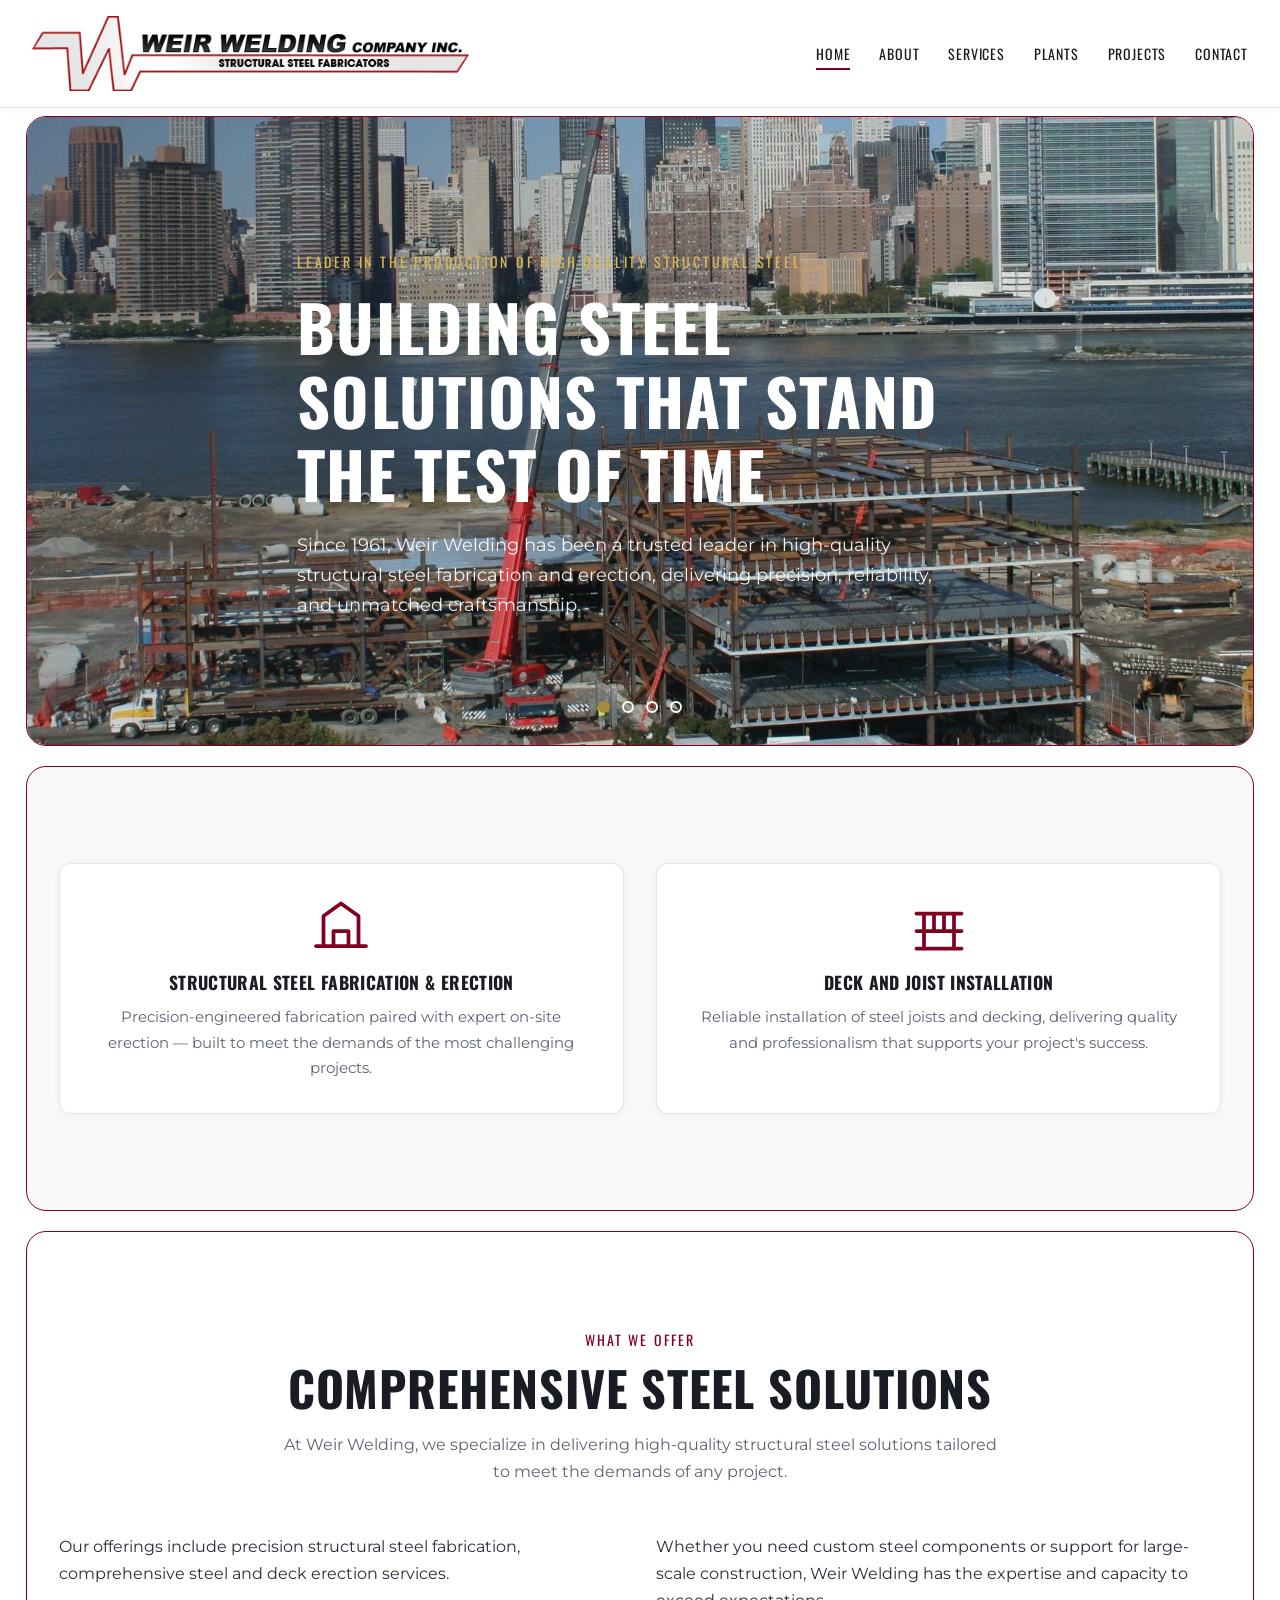
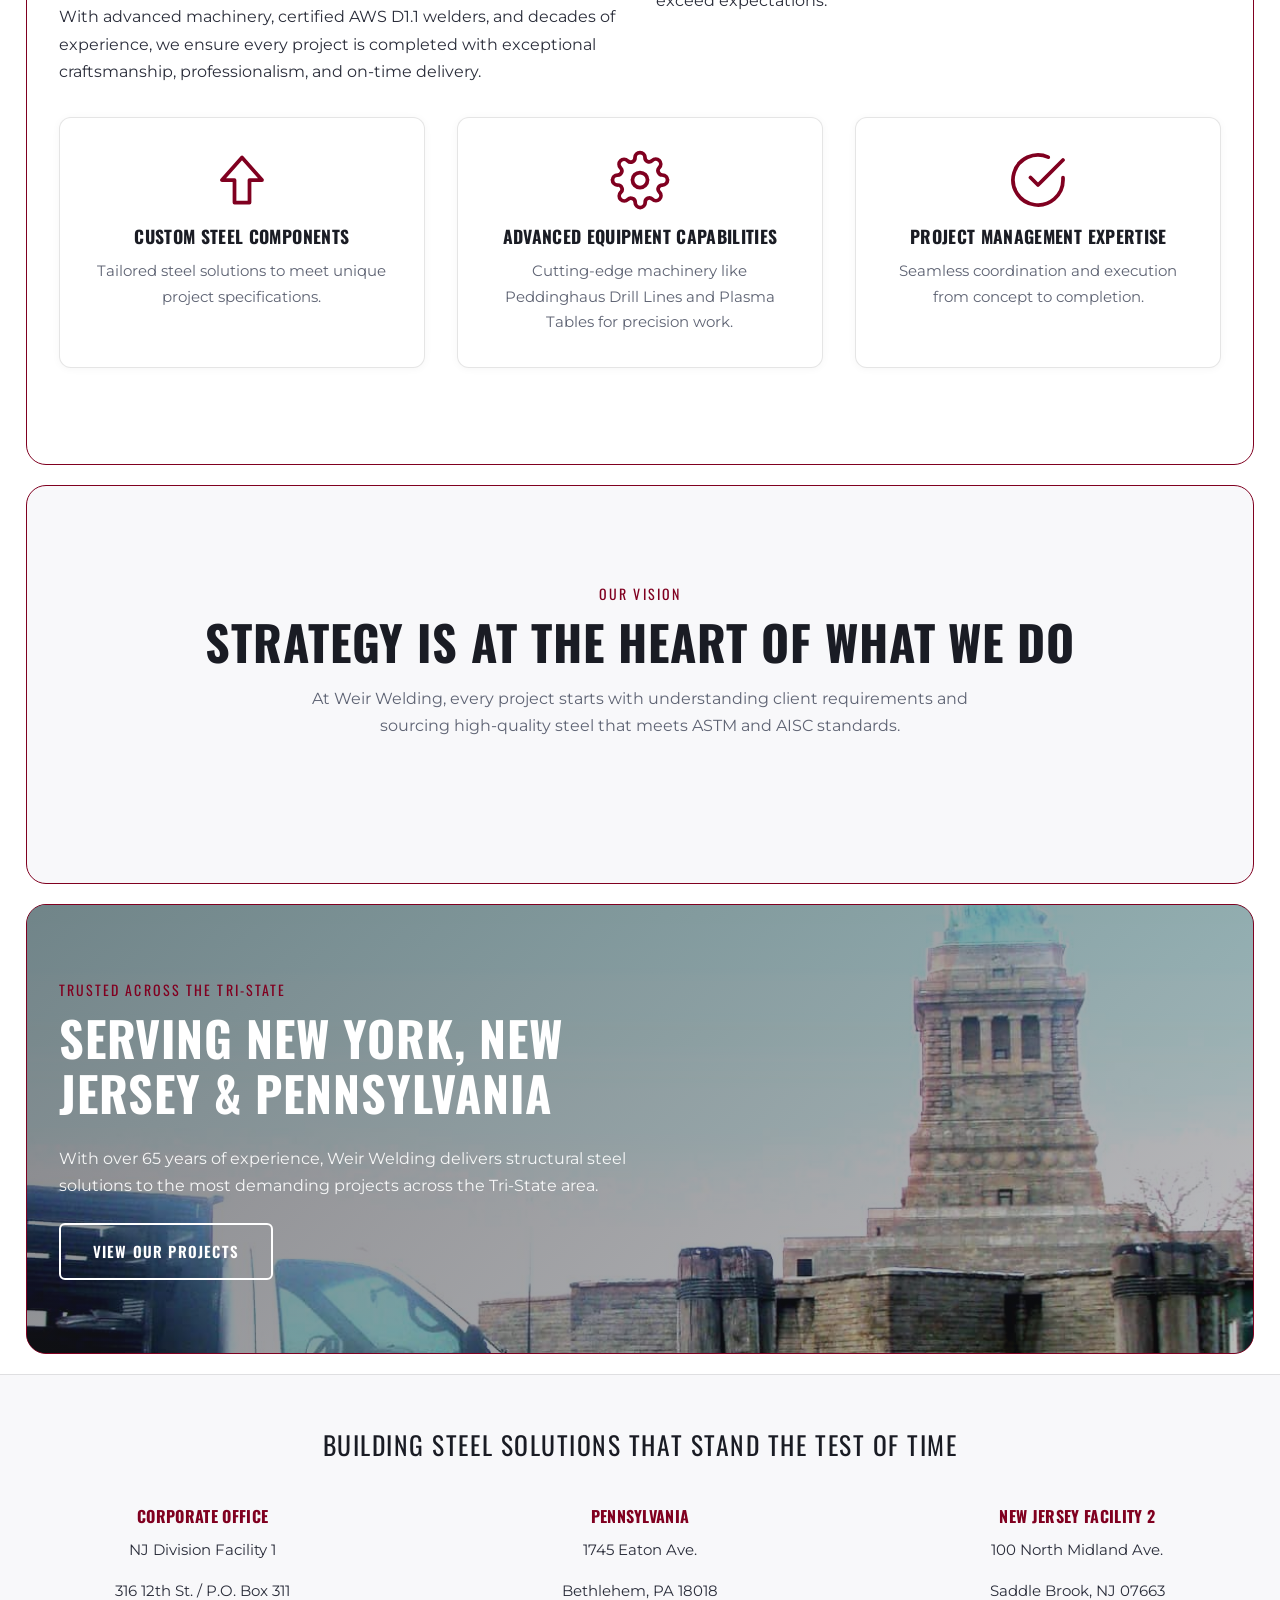
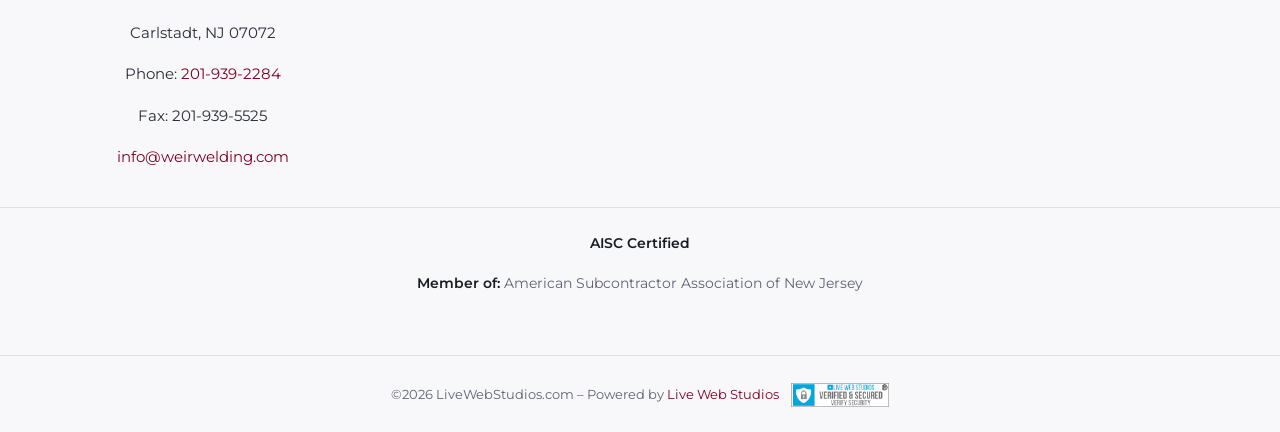
==== index.html @ 7cb1a82b "Client revisions: brighter photos, new PS 404/WW1/project images, AISC Certified, footer office reor" ====
﻿<!DOCTYPE html>
<html lang="en">
<head>
  <meta charset="UTF-8">
  <meta name="viewport" content="width=device-width, initial-scale=1.0">
  <title>Weir Welding | Structural Steel Fabrication & Erection | NJ NY PA</title>
  <meta name="description" content="Since 1961, Weir Welding delivers precision structural steel fabrication and erection. AISC certified, 160,000 sq ft facilities, AWS D1.1 welders serving NJ, NY, PA.">
  <meta property="og:title" content="Weir Welding | Structural Steel Fabrication & Erection">
  <meta property="og:description" content="Since 1961, Weir Welding delivers precision structural steel fabrication and erection across NJ, NY, PA.">
  <meta property="og:type" content="website">
  <meta property="og:image" content="assets/images/hero-curved-steel-sunset-1920w.jpg">
  <link rel="canonical" href="https://weirwelding.com/">
  <link rel="preconnect" href="https://fonts.googleapis.com">
  <link rel="preconnect" href="https://fonts.gstatic.com" crossorigin>
  <link href="https://fonts.googleapis.com/css2?family=Montserrat:wght@400;600&family=Oswald:wght@400;600;700&display=swap" rel="stylesheet">
  <link rel="preload" as="image" href="assets/images/ps404-staten-island-1920w.jpg" fetchpriority="high">
  <link rel="icon" type="image/png" href="assets/logo/logo.png">
  <link rel="stylesheet" href="assets/css/styles.css">

  <!-- JSON-LD Structured Data -->
  <script type="application/ld+json">
  {
    "@context": "https://schema.org",
    "@type": "LocalBusiness",
    "name": "Weir Welding Company Inc.",
    "description": "Leader in the production of high quality structural steel fabrication and erection since 1961.",
    "foundingDate": "1961",
    "url": "https://weirwelding.com",
    "telephone": "+1-201-939-2284",
    "email": "info@weirwelding.com",
    "address": {
      "@type": "PostalAddress",
      "streetAddress": "316 12th Street, P.O. Box 311",
      "addressLocality": "Carlstadt",
      "addressRegion": "NJ",
      "postalCode": "07072",
      "addressCountry": "US"
    },
    "areaServed": ["New Jersey", "New York", "Pennsylvania"],
    "numberOfEmployees": { "@type": "QuantitativeValue", "minValue": 80 },
    "hasCredential": [
      { "@type": "EducationalOccupationalCredential", "credentialCategory": "AISC Certification" },
      { "@type": "EducationalOccupationalCredential", "credentialCategory": "AWS D1.1 Certified Welders" }
    ],
    "memberOf": [
      { "@type": "Organization", "name": "American Subcontractor Association of New Jersey" }
    ]
  }
  </script>
</head>
<body class="theme-blocks">
  <a href="#main-content" class="skip-link">Skip to content</a>

  <!-- ==================== HEADER ==================== -->
  <header class="site-header">
    <div class="container">
      <nav class="nav">
        <a href="index.html" class="nav__logo" aria-label="Weir Welding Home">
          <img src="assets/logo/logo.png" alt="Weir Welding Company Inc. - Structural Steel Fabricators" width="583" height="100">
        </a>
        <div class="nav__links">
          <a href="index.html" class="nav__link active">Home</a>
          <a href="about.html" class="nav__link">About</a>
          <a href="services.html" class="nav__link">Services</a>
          <a href="plants.html" class="nav__link">Plants</a>
          <a href="projects.html" class="nav__link">Projects</a>
          
          <a href="contact.html" class="nav__link">Contact</a>
        </div>
        <button class="hamburger" aria-label="Open menu" aria-expanded="false">
          <span></span><span></span><span></span>
        </button>
      </nav>
    </div>
  </header>

  <!-- Mobile Nav -->
  <div class="mobile-nav" aria-hidden="true">
    <a href="index.html">Home</a>
    <a href="about.html">About</a>
    <a href="services.html">Services</a>
    <a href="plants.html">Plants</a>
    <a href="projects.html">Projects</a>
    
    <a href="contact.html">Contact</a>
    
  </div>

  <!-- ==================== HERO ==================== -->
  <section class="hero" id="main-content" aria-label="Hero banner">
    <div class="hero__slides">
      <!-- Slide 1 -->
      <div class="hero__slide is-active">
        <img src="assets/images/ps404-staten-island-1920w.jpg"
             srcset="assets/images/ps404-staten-island-800w.jpg 800w,
                     assets/images/ps404-staten-island-1200w.jpg 1200w,
                     assets/images/ps404-staten-island-1920w.jpg 1920w"
             sizes="100vw"
             alt="PS 404 Staten Island steel erection with Manhattan skyline"
             width="1920" height="960"
             fetchpriority="high">
      </div>
      <!-- Slide 2 -->
      <div class="hero__slide">
        <img src="assets/images/hero-curved-steel-sunset-1920w.jpg"
             srcset="assets/images/hero-curved-steel-sunset-800w.jpg 800w,
                     assets/images/hero-curved-steel-sunset-1200w.jpg 1200w,
                     assets/images/hero-curved-steel-sunset-1920w.jpg 1920w"
             sizes="100vw"
             alt="Curved structural steel framework at sunset"
             width="1920" height="960"
             loading="lazy">
      </div>
      <!-- Slide 3 -->
      <div class="hero__slide">
        <img src="assets/images/steel-trusses-sky-1200w.jpg"
             srcset="assets/images/steel-trusses-sky-800w.jpg 800w,
                     assets/images/steel-trusses-sky-1200w.jpg 1200w,
                     assets/images/steel-trusses-sky-1920w.jpg 1920w"
             sizes="100vw"
             alt="Steel trusses against clear blue sky"
             width="1920" height="960"
             loading="lazy">
      </div>
      <!-- Slide 4 -->
      <div class="hero__slide">
        <img src="assets/images/bridge-erection-crane-800w.jpg"
             srcset="assets/images/bridge-erection-crane-800w.jpg 800w,
                     assets/images/bridge-erection-crane-1200w.jpg 1200w,
                     assets/images/bridge-erection-crane-1920w.jpg 1920w"
             sizes="100vw"
             alt="Steel bridge being erected by crane"
             width="1920" height="960"
             loading="lazy">
      </div>
    </div>
    <div class="hero__overlay"></div>

    <div class="container hero__content">
      <span class="hero__eyebrow">Leader in the Production of High Quality Structural Steel</span>
      <h1 class="hero__title">Building Steel Solutions That Stand the Test of Time</h1>
      <p class="hero__subtitle">Since 1961, Weir Welding has been a trusted leader in high-quality structural steel fabrication and erection, delivering precision, reliability, and unmatched craftsmanship.</p>
    </div>

    <div class="hero__dots" aria-label="Hero slides">
      <button class="hero__dot is-active" aria-label="Slide 1" aria-current="true"></button>
      <button class="hero__dot" aria-label="Slide 2"></button>
      <button class="hero__dot" aria-label="Slide 3"></button>
      <button class="hero__dot" aria-label="Slide 4"></button>
    </div>
  </section>

  <!-- ==================== SERVICES OVERVIEW ==================== -->
  <section class="section section--slate">
    <div class="container">
      <div class="grid grid-2">
        <div class="service-card scroll-reveal" data-delay="1">
          <div class="service-card__icon">
            <svg viewBox="0 0 24 24"><path d="M2 20h20M5 20V8l7-5 7 5v12M9 20v-6h6v6"/></svg>
          </div>
          <h3>Structural Steel Fabrication &amp; Erection</h3>
          <p>Precision-engineered fabrication paired with expert on-site erection &mdash; built to meet the demands of the most challenging projects.</p>
        </div>
        <div class="service-card scroll-reveal" data-delay="2">
          <div class="service-card__icon">
            <svg viewBox="0 0 24 24"><path d="M3 21h18M3 7h18M3 14h18M6 7v7M10 7v7M14 7v7M18 7v7M6 14v7M18 14v7"/></svg>
          </div>
          <h3>Deck and Joist Installation</h3>
          <p>Reliable installation of steel joists and decking, delivering quality and professionalism that supports your project's success.</p>
        </div>
      </div>
    </div>
  </section>

  <!-- ==================== WHAT WE OFFER ==================== -->
  <section class="section section--dark">
    <div class="container">
      <div class="section-header scroll-reveal">
        <span class="section-header__eyebrow">What We Offer</span>
        <h2>Comprehensive Steel Solutions</h2>
<p>At Weir Welding, we specialize in delivering high-quality structural steel solutions tailored to meet the demands of any project.</p>
      </div>

      <div class="grid grid-2 scroll-reveal">
        <div>
          <p>Our offerings include precision structural steel fabrication, comprehensive steel and deck erection services.</p>
          <p>With advanced machinery, certified AWS D1.1 welders, and decades of experience, we ensure every project is completed with exceptional craftsmanship, professionalism, and on-time delivery.</p>
        </div>
        <div>
          <p>Whether you need custom steel components or support for large-scale construction, Weir Welding has the expertise and capacity to exceed expectations.</p>
        </div>
      </div>

      <div class="grid grid-3 mt-2">
        <div class="service-card scroll-reveal" data-delay="1">
          <div class="service-card__icon">
            <svg viewBox="0 0 24 24"><path d="M12 3l-8 9h5v9h6v-9h5z"/></svg>
          </div>
          <h3>Custom Steel Components</h3>
          <p>Tailored steel solutions to meet unique project specifications.</p>
        </div>
        <div class="service-card scroll-reveal" data-delay="2">
          <div class="service-card__icon">
            <svg viewBox="0 0 24 24"><circle cx="12" cy="12" r="3"/><path d="M19.4 15a1.65 1.65 0 0 0 .33 1.82l.06.06a2 2 0 0 1-2.83 2.83l-.06-.06a1.65 1.65 0 0 0-1.82-.33 1.65 1.65 0 0 0-1 1.51V21a2 2 0 0 1-4 0v-.09A1.65 1.65 0 0 0 9 19.4a1.65 1.65 0 0 0-1.82.33l-.06.06a2 2 0 0 1-2.83-2.83l.06-.06A1.65 1.65 0 0 0 4.68 15a1.65 1.65 0 0 0-1.51-1H3a2 2 0 0 1 0-4h.09A1.65 1.65 0 0 0 4.6 9a1.65 1.65 0 0 0-.33-1.82l-.06-.06a2 2 0 0 1 2.83-2.83l.06.06A1.65 1.65 0 0 0 9 4.68a1.65 1.65 0 0 0 1-1.51V3a2 2 0 0 1 4 0v.09a1.65 1.65 0 0 0 1 1.51 1.65 1.65 0 0 0 1.82-.33l.06-.06a2 2 0 0 1 2.83 2.83l-.06.06A1.65 1.65 0 0 0 19.4 9a1.65 1.65 0 0 0 1.51 1H21a2 2 0 0 1 0 4h-.09a1.65 1.65 0 0 0-1.51 1z"/></svg>
          </div>
          <h3>Advanced Equipment Capabilities</h3>
          <p>Cutting-edge machinery like Peddinghaus Drill Lines and Plasma Tables for precision work.</p>
        </div>
        <div class="service-card scroll-reveal" data-delay="3">
          <div class="service-card__icon">
            <svg viewBox="0 0 24 24"><path d="M22 11.08V12a10 10 0 1 1-5.93-9.14"/><polyline points="22 4 12 14.01 9 11.01"/></svg>
          </div>
          <h3>Project Management Expertise</h3>
          <p>Seamless coordination and execution from concept to completion.</p>
        </div>
      </div>
    </div>
  </section>

  <!-- ==================== VISION / STATS ==================== -->
  <section class="section section--slate">
    <div class="container">
      <div class="section-header scroll-reveal">
        <span class="section-header__eyebrow">Our Vision</span>
        <h2>Strategy is at the Heart of What We Do</h2>
<p>At Weir Welding, every project starts with understanding client requirements and sourcing high-quality steel that meets ASTM and AISC standards.</p>
      </div>
    </div>
  </section>

  <!-- ==================== NYC PRESTIGE ==================== -->
  <section class="parallax-section">
    <div class="parallax-section__bg">
      <img src="assets/images/truck-statue-liberty-1200w.jpg"
           srcset="assets/images/truck-statue-liberty-800w.jpg 800w,
                   assets/images/truck-statue-liberty-1200w.jpg 1200w"
           sizes="100vw"
           alt="Weir Welding truck in front of the Statue of Liberty"
           width="1200" height="800"
           loading="lazy">
    </div>
    <div class="parallax-section__overlay"></div>
    <div class="container parallax-section__content">
      <div class="scroll-reveal" style="max-width:600px;">
        <span class="section-header__eyebrow">Trusted Across the Tri-State</span>
        <h2>Serving New York, New Jersey &amp; Pennsylvania</h2>
        <p style="margin:1.5rem 0;">With over 65 years of experience, Weir Welding delivers structural steel solutions to the most demanding projects across the Tri-State area.</p>
        <a href="projects.html" class="btn btn-outline">View Our Projects</a>
      </div>
    </div>
  </section>

  <!-- ==================== FOOTER ==================== -->
  <footer class="site-footer">
<div class="footer__main container">
      <p class="footer__tagline">Building Steel Solutions That Stand the Test of Time</p>
      <div class="footer__grid">
        <div class="footer__office"><h4>Corporate Office</h4><p>NJ Division Facility 1</p><p>316 12th St. / P.O. Box 311</p><p>Carlstadt, NJ 07072</p><p>Phone: <a href="tel:+12019392284">201-939-2284</a></p><p>Fax: 201-939-5525</p><p><a href="mailto:info@weirwelding.com">info@weirwelding.com</a></p></div>
        <div class="footer__office"><h4>Pennsylvania</h4><p>1745 Eaton Ave.</p><p>Bethlehem, PA 18018</p></div>
        <div class="footer__office"><h4>New Jersey Facility 2</h4><p>100 North Midland Ave.</p><p>Saddle Brook, NJ 07663</p></div>
      </div>
      <div class="footer__memberships"><p><span>AISC Certified</span></p><p><span>Member of:</span> American Subcontractor Association of New Jersey</p></div>
    </div>
    <div class="footer__bottom container">
      <p>&copy;2026 LiveWebStudios.com &ndash; Powered by <a href="https://livewebstudios.com" target="_blank" rel="noopener">Live Web Studios</a></p>
      <a href="https://livewebstudios.com" target="_blank" rel="noopener"><img src="assets/lwsfooter/verifiedsecured.png" alt="Live Web Studios - Verified &amp; Secured" width="150" height="28"></a>
    </div>
  </footer>

  <!-- Back to Top -->
  <button type="button" class="back-to-top" aria-label="Back to top">
    <svg viewBox="0 0 24 24" fill="none" stroke="currentColor" stroke-width="2"><polyline points="18 15 12 9 6 15"/></svg>
  </button>

  <script defer src="assets/js/main.js"></script>
  <script defer src="assets/js/hero-slider.js"></script>
</body>
</html>
---- assets/css/styles.css ----
/* ============================================
   WEIR WELDING - CINEMATIC INDUSTRIAL DESIGN SYSTEM
   ============================================ */

/* --- DESIGN TOKENS --- */
:root {
  --color-charcoal: #2a2d3a;
  --color-charcoal-deep: #1a1c24;
  --color-slate: #f8f8fa;
  --color-maroon: #800020;
  --color-maroon-hover: #9a0028;
  --color-gold: #a88a3a;
  --color-gold-hover: #927837;
  --color-pulse-red: #cc1a36;
  --color-white: #ffffff;
  --color-bg: #ffffff;
  --color-heading: #1a1c24;
  --color-text-body: #2a2d3a;
  --color-text-muted: #5e6373;
  --color-border: rgba(0,0,0,0.10);
  --color-card: #ffffff;
  --color-overlay: rgba(30,32,40,0.6);
  --shadow-card: 0 1px 8px rgba(0,0,0,0.04);
  --shadow-card-hover: 0 6px 20px rgba(0,0,0,0.08);

  --font-heading: 'Oswald', sans-serif;
  --font-body: 'Montserrat', sans-serif;

  --text-xs: 0.8125rem;   /* fine print, char counts */
  --text-sm: 0.875rem;    /* labels, nav, eyebrows */
  --text-md: 0.9375rem;   /* card content, secondary */
  --text-base: 1rem;      /* body */

  --container: 1400px;
  --container-narrow: 1000px;
  --gap: clamp(1rem, 3vw, 2rem);
  --section-pad: clamp(3rem, 8vw, 6rem);

  --radius: 6px;
  --radius-lg: 12px;
  --shadow: 0 4px 30px rgba(0,0,0,0.3);
  --shadow-hover: 0 8px 40px rgba(0,0,0,0.5);

  --ease: cubic-bezier(0.16, 1, 0.3, 1);
  --transition: 0.4s var(--ease);
  --transition-slow: 0.8s var(--ease);
}

/* --- RESET --- */
*, *::before, *::after { box-sizing: border-box; margin: 0; padding: 0; }
html { scroll-behavior: smooth; -webkit-text-size-adjust: 100%; }
body {
  font-family: var(--font-body);
  font-size: 1rem;
  line-height: 1.7;
  color: var(--color-text-body);
  background: var(--color-bg);
  overflow-x: hidden;
  -webkit-font-smoothing: antialiased;
}
img, video { max-width: 100%; height: auto; display: block; }
a { color: inherit; text-decoration: none; }
ul, ol { list-style: none; }
button { font: inherit; cursor: pointer; border: none; background: none; }
input, textarea, select { font: inherit; }

/* --- TYPOGRAPHY --- */
h1, h2, h3, h4, h5, h6 {
  font-family: var(--font-heading);
  font-weight: 700;
  text-transform: uppercase;
  letter-spacing: 0.02em;
  line-height: 1.15;
  color: var(--color-heading);
}
h1 { font-size: clamp(2.2rem, 5vw, 4.2rem); }
h2 { font-size: clamp(1.8rem, 4vw, 3rem); }
h3 { font-size: clamp(1.3rem, 2.5vw, 1.8rem); }
h4 { font-size: clamp(1.1rem, 2vw, 1.4rem); }
p + p { margin-top: 1rem; }

/* --- LAYOUT --- */
.container {
  width: 100%;
  max-width: var(--container);
  margin: 0 auto;
  padding: 0 clamp(1rem, 4vw, 2rem);
}
.container--narrow { max-width: var(--container-narrow); }
.section {
  padding: var(--section-pad) 0;
  position: relative;
}
.section--dark { background: var(--color-white); }
.section--slate { background: var(--color-slate); }
.section--maroon { background: var(--color-maroon); }

.grid { display: grid; gap: var(--gap); }
.grid-2 { grid-template-columns: repeat(auto-fit, minmax(min(100%, 400px), 1fr)); }
.grid-2 > div > p { max-width: 65ch; }
.grid-3 { grid-template-columns: repeat(auto-fit, minmax(min(100%, 320px), 1fr)); }
.grid-6 { grid-template-columns: repeat(auto-fit, minmax(min(100%, 280px), 1fr)); }

.flex { display: flex; flex-wrap: wrap; gap: var(--gap); }
.flex-center { align-items: center; justify-content: center; }

/* --- SECTION HEADER --- */
.section-header {
  text-align: center;
  margin-bottom: clamp(2rem, 4vw, 3rem);
}
.section-header__eyebrow {
  display: block;
  font-family: var(--font-heading);
  font-size: var(--text-sm);
  text-transform: uppercase;
  letter-spacing: 0.15em;
  color: var(--color-maroon);
  margin-bottom: 0.5rem;
}
.section-header h2 { margin-bottom: 1rem; }
.section-header p {
  max-width: 65ch;
  margin: 0 auto;
  color: var(--color-text-muted);
}

/* --- W-PULSE SVG MOTIF --- */
.w-pulse {
  display: block;
  width: 100%;
  max-width: 600px;
  height: 40px;
  margin: 1.5rem auto;
  overflow: visible;
}
.w-pulse polyline {
  stroke-dasharray: 850;
  stroke-dashoffset: 850;
  transition: stroke-dashoffset 1.8s var(--ease);
}
.w-pulse.is-visible polyline { stroke-dashoffset: 0; }

.w-pulse--short { max-width: 200px; height: 24px; margin: 0.75rem auto; }
.w-pulse--left { margin-left: 0; }

/* --- BUTTONS --- */
.btn {
  display: inline-flex;
  align-items: center;
  gap: 0.5rem;
  padding: 0.85rem 2rem;
  font-family: var(--font-heading);
  font-size: var(--text-md);
  font-weight: 600;
  text-transform: uppercase;
  letter-spacing: 0.08em;
  border-radius: var(--radius);
  transition: all var(--transition);
  white-space: nowrap;
}
.btn-primary {
  background: var(--color-maroon);
  color: var(--color-white);
}
.btn-primary:hover { background: var(--color-maroon-hover); transform: translateY(-2px); box-shadow: var(--shadow); }
.btn-cta {
  background: var(--color-gold);
  color: var(--color-charcoal-deep);
  box-shadow: 0 0 20px rgba(200,168,78,0.3);
}
.btn-cta:hover { background: var(--color-gold-hover); color: var(--color-charcoal-deep); transform: translateY(-2px); box-shadow: 0 0 30px rgba(200,168,78,0.5); }
.btn-outline {
  border: 2px solid var(--color-white);
  color: var(--color-white);
  background: transparent;
}
.btn-outline:hover { background: var(--color-white); color: var(--color-charcoal); }
.btn-sm { padding: 0.6rem 1.4rem; font-size: var(--text-sm); }

/* --- HEADER / NAV --- */
.site-header {
  position: fixed;
  top: 0; left: 0; right: 0;
  z-index: 1000;
  padding: 1rem 0;
  background: var(--color-white);
  border-bottom: 1px solid var(--color-border);
  box-shadow: 0 1px 8px rgba(0,0,0,0.04);
  transition: all 0.4s ease;
}
.site-header.is-solid {
  background: var(--color-white);
  padding: 0.75rem 0;
  box-shadow: 0 2px 14px rgba(0,0,0,0.08);
}
.nav { display: flex; align-items: center; justify-content: space-between; }
.nav__logo { flex-shrink: 0; }
.nav__logo img { height: 75px; width: auto; max-width: none; }
.nav__links {
  display: flex;
  align-items: center;
  gap: 1.8rem;
}
.nav__link {
  font-family: var(--font-heading);
  font-size: var(--text-sm);
  text-transform: uppercase;
  letter-spacing: 0.06em;
  color: var(--color-charcoal-deep);
  position: relative;
  padding: 0.3rem 0;
  transition: color var(--transition);
}
.nav__link::after {
  content: '';
  position: absolute;
  bottom: 0; left: 0;
  width: 0; height: 2px;
  background: var(--color-maroon);
  transition: width var(--transition);
}
.nav__link:hover::after,
.nav__link.active::after { width: 100%; }
.nav__link:hover { color: var(--color-maroon); }
.nav__cta { margin-left: 0.5rem; }

/* Hamburger */
.hamburger {
  display: none;
  flex-direction: column;
  gap: 5px;
  width: 28px;
  padding: 4px 0;
  z-index: 1001;
}
.hamburger span {
  display: block;
  height: 2px;
  background: var(--color-charcoal-deep);
  border-radius: 2px;
  transition: all 0.3s ease;
}
.hamburger.is-active span:nth-child(1) { transform: rotate(45deg) translate(5px, 5px); }
.hamburger.is-active span:nth-child(2) { opacity: 0; }
.hamburger.is-active span:nth-child(3) { transform: rotate(-45deg) translate(5px, -5px); }

/* Mobile Nav */
.mobile-nav {
  position: fixed;
  inset: 0;
  background: rgba(255,255,255,0.98);
  display: flex;
  flex-direction: column;
  align-items: center;
  justify-content: center;
  gap: 2rem;
  transform: translateX(100%);
  transition: transform 0.4s var(--ease);
  z-index: 999;
}
.mobile-nav.is-open { transform: translateX(0); }
.mobile-nav a {
  font-family: var(--font-heading);
  font-size: 1.6rem;
  text-transform: uppercase;
  letter-spacing: 0.1em;
  color: var(--color-charcoal-deep);
}
.mobile-nav a:hover { color: var(--color-maroon); }

@media (max-width: 1024px) {
  .nav__links { display: none; }
  .hamburger { display: flex; }
}

/* --- HERO --- */
.hero {
  position: relative;
  min-height: 100vh;
  display: flex;
  align-items: center;
  overflow: hidden;
}
.hero--short { min-height: 50vh; }

.hero__slides { position: absolute; inset: 0; }
.hero__slide {
  position: absolute;
  inset: 0;
  opacity: 0;
  transition: opacity 1.2s ease;
}
.hero__slide.is-active { opacity: 1; }
.hero__slide img {
  width: 100%;
  height: 100%;
  object-fit: cover;
  object-position: center 65%;
  animation: kenBurns 12s ease-in-out infinite alternate;
}
@keyframes kenBurns {
  from { transform: scale(1); }
  to { transform: scale(1.08); }
}
.hero__overlay {
  position: absolute;
  inset: 0;
  background: linear-gradient(
    135deg,
    rgba(30,32,40,0.45) 0%,
    rgba(30,32,40,0.20) 40%,
    rgba(30,32,40,0.05) 100%
  );
}
.hero__content {
  position: relative;
  z-index: 2;
  max-width: 750px;
  padding-top: 5rem;
}
.hero__eyebrow {
  display: block;
  font-family: var(--font-heading);
  font-size: var(--text-sm);
  text-transform: uppercase;
  letter-spacing: 0.2em;
  color: #d9b85a;
  margin-bottom: 1rem;
}
.hero h1, .hero h2, .hero h3 { color: var(--color-white); }
.hero__title { margin-bottom: 1.2rem; }
.hero__subtitle {
  font-size: 1.1rem;
  color: rgba(255,255,255,0.92);
  margin-bottom: 2rem;
  max-width: 55ch;
}

/* Hero Dots */
.hero__dots {
  position: absolute;
  bottom: 2rem;
  left: 50%;
  transform: translateX(-50%);
  display: flex;
  gap: 0.75rem;
  z-index: 3;
}
.hero__dot {
  width: 12px; height: 12px;
  border-radius: 50%;
  border: 2px solid var(--color-white);
  background: transparent;
  cursor: pointer;
  transition: all 0.3s ease;
}
.hero__dot.is-active {
  background: var(--color-gold);
  border-color: var(--color-gold);
}

/* Page Hero (inner pages) */
.page-hero {
  position: relative;
  min-height: 45vh;
  display: flex;
  align-items: center;
  justify-content: center;
  text-align: center;
  overflow: hidden;
}
.page-hero__bg {
  position: absolute;
  inset: 0;
}
.page-hero__bg img {
  width: 100%;
  height: 100%;
  object-fit: cover;
}
.page-hero__overlay {
  position: absolute;
  inset: 0;
  background: linear-gradient(180deg, rgba(30,32,40,0.35), rgba(30,32,40,0.55));
}
.page-hero__content {
  position: relative;
  z-index: 2;
  padding-top: 5rem;
}
.page-hero__eyebrow {
  display: block;
  font-family: var(--font-heading);
  font-size: var(--text-sm);
  text-transform: uppercase;
  letter-spacing: 0.2em;
  color: #d9b85a;
  margin-bottom: 0.5rem;
}
.page-hero h1, .page-hero h2, .page-hero h3 { color: var(--color-white); }
.page-hero__title { margin-bottom: 1rem; }
.page-hero__subtitle {
  max-width: 55ch;
  margin: 0 auto;
  color: rgba(255,255,255,0.88);
}
.breadcrumb {
  font-size: var(--text-sm);
  color: rgba(255,255,255,0.85);
  margin-top: 1rem;
}
.breadcrumb a { color: #d9b85a; }
.breadcrumb a:hover { text-decoration: underline; }
.breadcrumb span { margin: 0 0.5rem; color: rgba(255,255,255,0.6); }

/* --- CARDS --- */
.card {
  background: var(--color-card);
  border: 1px solid var(--color-border);
  border-radius: var(--radius-lg);
  overflow: hidden;
  box-shadow: var(--shadow-card);
  transition: all var(--transition);
}
.card:hover {
  transform: translateY(-6px);
  box-shadow: var(--shadow-card-hover);
  border-color: rgba(0,0,0,0.15);
}
.card__image {
  position: relative;
  overflow: hidden;
  aspect-ratio: 16/10;
}
.card__image img {
  width: 100%;
  height: 100%;
  object-fit: cover;
  transition: transform 0.6s var(--ease);
}
.card:hover .card__image img { transform: scale(1.05); }
.card__body { padding: 1.5rem; }
.card__title {
  font-size: 1.2rem;
  margin-bottom: 0.5rem;
}
.card__text {
  color: var(--color-text-muted);
  font-size: var(--text-md);
}

/* Service Card with icon */
.service-card {
  background: var(--color-card);
  border: 1px solid var(--color-border);
  border-radius: var(--radius-lg);
  padding: 2rem;
  text-align: center;
  box-shadow: var(--shadow-card);
  transition: all var(--transition);
}
.service-card:hover {
  transform: translateY(-6px);
  box-shadow: var(--shadow-card-hover);
  border-color: var(--color-maroon);
}
.service-card__icon {
  width: 60px; height: 60px;
  margin: 0 auto 1rem;
  color: var(--color-maroon);
}
.service-card__icon svg {
  width: 100%; height: 100%;
  stroke: currentColor;
  fill: none;
  stroke-width: 1.5;
  stroke-linecap: round;
  stroke-linejoin: round;
}
.service-card h3 { font-size: 1.1rem; margin-bottom: 0.75rem; }
.service-card p { color: var(--color-text-muted); font-size: var(--text-md); }

/* --- STATS --- */
.stats {
  display: grid;
  grid-template-columns: repeat(auto-fit, minmax(200px, 1fr));
  gap: 2rem;
  text-align: center;
}
.stat__number {
  font-family: var(--font-heading);
  font-size: clamp(2.5rem, 5vw, 4rem);
  font-weight: 700;
  color: var(--color-maroon);
  line-height: 1;
  font-variant-numeric: tabular-nums;
}
.stat__label {
  font-family: var(--font-heading);
  font-size: var(--text-sm);
  text-transform: uppercase;
  letter-spacing: 0.1em;
  color: var(--color-text-muted);
  margin-top: 0.5rem;
}

/* --- TIMELINE --- */
.timeline { position: relative; padding: 2rem 0; }
.timeline::before {
  content: '';
  position: absolute;
  left: 50%;
  top: 0; bottom: 0;
  width: 3px;
  background: var(--color-pulse-red);
  transform: translateX(-50%);
}
.timeline__item {
  position: relative;
  width: 45%;
  padding: 1.5rem;
  background: var(--color-card);
  border: 1px solid var(--color-border);
  border-radius: var(--radius-lg);
  box-shadow: var(--shadow-card);
}
.timeline__item:nth-child(odd) { margin-left: 0; margin-right: auto; }
.timeline__item:nth-child(even) { margin-left: auto; margin-right: 0; }
.timeline__item + .timeline__item { margin-top: 2rem; }
.timeline__dot {
  position: absolute;
  top: 2rem;
  width: 16px; height: 16px;
  background: var(--color-pulse-red);
  border: 3px solid var(--color-bg);
  border-radius: 50%;
}
.timeline__item:nth-child(odd) .timeline__dot { right: -8px; transform: translateX(50%); right: calc(-50% - 8px + 22.5%); }
.timeline__item:nth-child(even) .timeline__dot { left: -8px; transform: translateX(-50%); left: calc(-50% - 8px + 22.5%); }

/* Simplify: dot positioning */
.timeline__item:nth-child(odd) .timeline__dot { right: -40px; }
.timeline__item:nth-child(even) .timeline__dot { left: -40px; }

.timeline__year {
  font-family: var(--font-heading);
  font-size: 1.4rem;
  color: var(--color-maroon);
  margin-bottom: 0.5rem;
}

@media (max-width: 768px) {
  .timeline::before { left: 20px; }
  .timeline__item { width: calc(100% - 50px); margin-left: 50px !important; margin-right: 0 !important; }
  .timeline__item:nth-child(odd) .timeline__dot,
  .timeline__item:nth-child(even) .timeline__dot { left: -40px; right: auto; }
}

/* --- PARALLAX IMAGE SECTION --- */
.parallax-section {
  position: relative;
  min-height: 50vh;
  display: flex;
  align-items: center;
  overflow: hidden;
  background: var(--color-charcoal-deep);
}
.parallax-section__bg {
  position: absolute;
  inset: -20% 0;
}
.parallax-section__bg img {
  width: 100%;
  height: 100%;
  object-fit: cover;
}
.parallax-section__overlay {
  position: absolute;
  inset: 0;
  background: linear-gradient(135deg, rgba(30,32,40,0.55), rgba(30,32,40,0.30));
}
.parallax-section__content {
  position: relative;
  z-index: 2;
  color: var(--color-white);
}
.parallax-section h1, .parallax-section h2, .parallax-section h3 { color: var(--color-white); }
.parallax-section p { color: rgba(255,255,255,0.92); }
.parallax-section .btn-outline { border-color: var(--color-white); color: var(--color-white); }
.parallax-section .btn-outline:hover { background: var(--color-white); color: var(--color-charcoal-deep); }

/* --- QUOTE BLOCK --- */
.quote-block {
  text-align: center;
  padding: var(--section-pad) 0;
}
.quote-block__text {
  font-family: var(--font-heading);
  font-size: clamp(1.5rem, 3.5vw, 2.5rem);
  color: var(--color-charcoal-deep);
  font-style: italic;
  font-weight: 600;
  letter-spacing: -0.01em;
  line-height: 1.3;
  position: relative;
  max-width: 35ch;
  margin: 0 auto 1.5rem;
  text-wrap: balance;
}
.quote-block__text::before,
.quote-block__text::after {
  font-size: 5rem;
  color: var(--color-pulse-red);
  position: absolute;
  line-height: 1;
  font-style: normal;
}
.quote-block__text::before {
  content: '\201C';
  top: -1.5rem;
  left: -1rem;
}
.quote-block__text::after {
  content: '\201D';
  bottom: -2.75rem;
  right: -1rem;
}
.quote-block__author {
  font-family: var(--font-heading);
  font-size: 1rem;
  color: var(--color-text-muted);
  letter-spacing: 0.1em;
  text-transform: uppercase;
}

/* --- CTA BANNER --- */
.cta-banner {
  background: var(--color-maroon);
  text-align: center;
  padding: 3rem 0;
}
.cta-banner h2 { margin-bottom: 1.5rem; }
.cta-banner .btn { background: var(--color-gold); }
.cta-banner .btn:hover { background: var(--color-gold-hover); }

/* --- PROJECTS FILTER --- */
.filter-bar {
  display: flex;
  flex-wrap: wrap;
  gap: 0.5rem;
  justify-content: center;
  margin-bottom: 2rem;
}
.filter-btn {
  padding: 0.5rem 1.2rem;
  font-family: var(--font-heading);
  font-size: var(--text-sm);
  text-transform: uppercase;
  letter-spacing: 0.05em;
  background: var(--color-white);
  color: var(--color-text-body);
  border: 1px solid var(--color-border);
  border-radius: var(--radius);
  transition: all var(--transition);
}
.filter-btn:hover,
.filter-btn.is-active {
  background: var(--color-maroon);
  color: var(--color-white);
  border-color: var(--color-maroon);
}
.filter-btn:focus-visible {
  outline: 2px solid var(--color-maroon);
  outline-offset: 2px;
}

.project-category { margin-bottom: 2rem; }
.project-category__title {
  font-size: 1.3rem;
  color: var(--color-maroon);
  margin-bottom: 1rem;
  padding-bottom: 0.5rem;
  border-bottom: 1px solid var(--color-border);
}
.project-list { columns: 1; gap: 0; }
.project-item {
  padding: 0.6rem 0;
  font-size: var(--text-md);
  color: var(--color-text-body);
  break-inside: avoid;
  position: relative;
  padding-left: 1.2rem;
}
.project-item::before {
  content: '';
  position: absolute;
  left: 0; top: 50%;
  width: 6px; height: 6px;
  background: var(--color-pulse-red);
  border-radius: 50%;
  transform: translateY(-50%);
}

@media (min-width: 768px) {
  .project-list { columns: 2; }
}

.project-category[hidden] { display: none; }

/* --- PROJECT PHOTO GALLERY --- */
.project-gallery {
  display: grid;
  grid-template-columns: repeat(4, 1fr);
  gap: 1.25rem;
}
.project-gallery__item {
  cursor: pointer;
  transition: transform var(--transition);
}
.project-gallery__item:hover {
  transform: translateY(-4px);
}
.project-gallery__item img {
  width: 100%;
  aspect-ratio: 4/3;
  object-fit: cover;
  border: 1px solid var(--color-gold);
  border-radius: var(--radius);
  display: block;
  transition: border-color 0.3s ease;
}
.project-gallery__item:hover img {
  border-color: var(--color-white);
}
.project-gallery__caption {
  font-family: var(--font-heading);
  font-size: var(--text-sm);
  text-transform: uppercase;
  letter-spacing: 0.04em;
  color: var(--color-text-muted);
  text-align: center;
  margin-top: 0.6rem;
  line-height: 1.3;
}
@media (max-width: 1024px) {
  .project-gallery { grid-template-columns: repeat(2, 1fr); }
}
@media (max-width: 480px) {
  .project-gallery { grid-template-columns: 1fr; }
}

/* --- LIGHTBOX --- */
.lightbox {
  position: fixed;
  inset: 0;
  z-index: 2000;
  background: rgba(0,0,0,0.92);
  display: flex;
  flex-direction: column;
  align-items: center;
  justify-content: center;
  opacity: 0;
  visibility: hidden;
  transition: opacity 0.3s ease, visibility 0.3s ease;
  cursor: pointer;
  padding: 2rem;
}
.lightbox.is-open {
  opacity: 1;
  visibility: visible;
}
.lightbox__img {
  max-width: 90vw;
  max-height: 80vh;
  object-fit: contain;
  border: 1px solid var(--color-gold);
  border-radius: var(--radius);
  cursor: default;
}
.lightbox__caption {
  font-family: var(--font-heading);
  font-size: 1rem;
  text-transform: uppercase;
  letter-spacing: 0.06em;
  color: var(--color-white);
  margin-top: 1rem;
  text-align: center;
}
.lightbox__close {
  position: absolute;
  top: 1.5rem;
  right: 2rem;
  font-size: 2.5rem;
  color: var(--color-white);
  background: none;
  border: none;
  cursor: pointer;
  line-height: 1;
  transition: color 0.3s ease;
  z-index: 2001;
}
.lightbox__close:hover {
  color: var(--color-gold);
}
.lightbox__prev,
.lightbox__next {
  position: absolute;
  top: 50%;
  transform: translateY(-50%);
  background: none;
  border: none;
  color: rgba(255,255,255,0.7);
  font-size: 3rem;
  cursor: pointer;
  padding: 1rem;
  transition: color 0.3s ease;
  z-index: 2001;
  line-height: 1;
}
.lightbox__prev { left: 1.5rem; }
.lightbox__next { right: 1.5rem; }
.lightbox__prev:hover,
.lightbox__next:hover { color: var(--color-gold); }
@media (max-width: 768px) {
  .lightbox__prev { left: 0.5rem; font-size: 2rem; }
  .lightbox__next { right: 0.5rem; font-size: 2rem; }
}

/* --- CONTACT / FORM --- */
.office-card {
  background: var(--color-card);
  border: 1px solid var(--color-border);
  border-radius: var(--radius-lg);
  padding: 2rem;
  box-shadow: var(--shadow-card);
  transition: all var(--transition);
  text-align: center;
}
.locations-grid { justify-items: center; align-items: start; }
.office-card h3 {
  color: var(--color-maroon);
  margin-bottom: 1rem;
}
.office-card p {
  margin-bottom: 0.5rem;
  font-size: var(--text-md);
}
.office-card:hover {
  transform: translateY(-4px);
  box-shadow: var(--shadow-card-hover);
  border-color: rgba(0,0,0,0.18);
}
.office-card a { color: var(--color-maroon); }
.office-card a:hover { text-decoration: underline; }

/* Multi-step Form */
.form-steps { position: relative; }
.form-step {
  display: none;
  animation: fadeIn 0.4s ease;
}
.form-step.is-active { display: block; }
@keyframes fadeIn { from { opacity: 0; transform: translateY(10px); } to { opacity: 1; transform: translateY(0); } }

.form-progress {
  display: flex;
  justify-content: center;
  gap: 1rem;
  margin-bottom: 2rem;
}
.form-progress__step {
  width: 40px; height: 40px;
  border-radius: 50%;
  display: flex;
  align-items: center;
  justify-content: center;
  font-family: var(--font-heading);
  font-weight: 700;
  background: var(--color-white);
  border: 2px solid var(--color-border);
  color: var(--color-text-muted);
  transition: all 0.3s ease;
}
.form-progress__step.is-active {
  border-color: var(--color-maroon);
  color: var(--color-maroon);
}
.form-progress__step.is-complete {
  background: var(--color-maroon);
  border-color: var(--color-maroon);
  color: var(--color-white);
}
.form-progress__line {
  width: 60px;
  height: 2px;
  background: var(--color-border);
  align-self: center;
  transition: background 0.3s ease;
}
.form-progress__line.is-active { background: var(--color-maroon); }

.form-group { margin-bottom: 1.5rem; }
.form-group label {
  display: block;
  font-family: var(--font-heading);
  font-size: var(--text-sm);
  text-transform: uppercase;
  letter-spacing: 0.05em;
  color: var(--color-charcoal-deep);
  margin-bottom: 0.5rem;
}
.form-group input,
.form-group textarea,
.form-group select {
  width: 100%;
  padding: 0.85rem 1rem;
  background: var(--color-white);
  border: 1px solid var(--color-border);
  border-radius: var(--radius);
  color: var(--color-charcoal-deep);
  transition: border-color 0.3s ease;
}
.form-group input:focus,
.form-group textarea:focus,
.form-group select:focus {
  border-color: var(--color-maroon);
  outline: none;
}
.form-group textarea { min-height: 120px; resize: vertical; }
.form-group .char-count {
  font-size: var(--text-xs);
  color: var(--color-text-muted);
  text-align: right;
  margin-top: 0.25rem;
}
.form-group .error-msg {
  font-size: var(--text-xs);
  color: var(--color-pulse-red);
  margin-top: 0.25rem;
  display: none;
}
.form-group.has-error input,
.form-group.has-error textarea { border-color: var(--color-pulse-red); }
.form-group.has-error .error-msg { display: block; }

.form-row {
  display: grid;
  grid-template-columns: 1fr 1fr;
  gap: 1rem;
}
@media (max-width: 576px) {
  .form-row { grid-template-columns: 1fr; }
}

/* --- GOOGLE MAP --- */
.map-embed {
  border-radius: var(--radius-lg);
  overflow: hidden;
  aspect-ratio: 16/9;
  border: 1px solid var(--color-border);
}
.map-embed iframe {
  width: 100%;
  height: 100%;
  border: 0;
}

/* --- EQUIPMENT LIST --- */
.equipment-list {
  display: grid;
  grid-template-columns: repeat(auto-fit, minmax(250px, 1fr));
  gap: 0.75rem;
}
.equipment-item {
  display: flex;
  align-items: center;
  gap: 0.75rem;
  padding: 0.75rem 1rem;
  background: var(--color-white);
  border-left: 3px solid var(--color-pulse-red);
  border-radius: 0 var(--radius) var(--radius) 0;
  font-size: var(--text-md);
  box-shadow: var(--shadow-card);
}
.equipment-item svg {
  width: 20px; height: 20px;
  flex-shrink: 0;
  color: var(--color-maroon);
}

/* --- BLOG CARD --- */
.blog-card {
  background: var(--color-card);
  border: 1px solid var(--color-border);
  border-radius: var(--radius-lg);
  overflow: hidden;
  transition: all var(--transition);
}
.blog-card:hover { transform: translateY(-4px); box-shadow: var(--shadow-hover); }
.blog-card__image { aspect-ratio: 16/9; overflow: hidden; }
.blog-card__image img { width: 100%; height: 100%; object-fit: cover; transition: transform 0.6s var(--ease); }
.blog-card:hover .blog-card__image img { transform: scale(1.05); }
.blog-card__body { padding: 1.5rem; }
.blog-card__title { font-size: 1.15rem; margin-bottom: 0.75rem; }
.blog-card__excerpt { color: var(--color-text-muted); font-size: var(--text-md); margin-bottom: 1rem; }
.blog-card__link {
  font-family: var(--font-heading);
  font-size: var(--text-sm);
  text-transform: uppercase;
  letter-spacing: 0.08em;
  color: var(--color-gold);
  transition: color 0.3s ease;
}
.blog-card__link:hover { color: var(--color-white); }

/* --- FOOTER --- */
.site-footer {
  background: var(--color-slate);
  border-top: 1px solid var(--color-border);
  padding-top: 0;
}
.footer__pulse { margin-bottom: 0; }
.footer__main {
  padding: 3rem 0 2rem;
}
.footer__tagline {
  font-family: var(--font-heading);
  font-size: clamp(1.2rem, 2.5vw, 1.6rem);
  text-transform: uppercase;
  letter-spacing: 0.06em;
  color: var(--color-charcoal-deep);
  text-align: center;
  margin-bottom: 2.5rem;
}
.footer__grid {
  display: grid;
  grid-template-columns: repeat(3, 1fr);
  gap: 2rem;
  align-items: start;
  justify-items: center;
  text-align: center;
}
@media (max-width: 768px) {
  .footer__grid { grid-template-columns: 1fr; }
}
.footer__office {
  text-align: center;
  max-width: 280px;
}
.footer__office h4 {
  font-size: 1rem;
  color: var(--color-maroon);
  margin-bottom: 0.75rem;
}
.footer__office p {
  font-size: var(--text-md);
  margin-bottom: 0.3rem;
  color: var(--color-text-body);
}
.footer__office a { color: var(--color-maroon); }
.footer__office a:hover { text-decoration: underline; }

.footer__memberships {
  text-align: center;
  padding: 1.5rem 0;
  border-top: 1px solid var(--color-border);
  margin-top: 2rem;
}
.footer__memberships p {
  font-size: var(--text-sm);
  color: var(--color-text-muted);
  margin-bottom: 0.25rem;
}
.footer__memberships span { font-weight: 600; color: var(--color-charcoal-deep); }

.footer__bottom {
  text-align: center;
  padding: 1.5rem 0;
  border-top: 1px solid var(--color-border);
  display: flex;
  align-items: center;
  justify-content: center;
  gap: 0.75rem;
  flex-wrap: wrap;
}
.footer__bottom p {
  font-size: var(--text-xs);
  color: var(--color-text-muted);
}
.footer__bottom a { color: var(--color-maroon); }
.footer__bottom a:hover { text-decoration: underline; }
.footer__bottom img {
  height: 24px;
  width: auto;
  display: inline-block;
  vertical-align: middle;
}

/* --- BACK TO TOP --- */
.back-to-top {
  position: fixed;
  bottom: 2rem;
  right: 2rem;
  width: 44px; height: 44px;
  background: var(--color-maroon);
  color: var(--color-white);
  border-radius: 50%;
  display: flex;
  align-items: center;
  justify-content: center;
  opacity: 0;
  visibility: hidden;
  transform: translateY(20px);
  transition: all 0.3s ease;
  z-index: 900;
}
.back-to-top.is-visible { opacity: 1; visibility: visible; transform: translateY(0); }
.back-to-top.is-visible:hover { background: var(--color-maroon-hover); transform: translateY(-3px); box-shadow: 0 4px 16px rgba(128,0,32,0.4); }
.back-to-top svg { width: 20px; height: 20px; }

/* --- FLOATING QUOTE BTN --- */
.floating-quote {
  position: fixed;
  bottom: 2rem;
  right: 5rem;
  z-index: 900;
  animation: floatPulse 3s ease-in-out infinite;
}
.floating-quote:hover {
  animation: none;
}
@keyframes floatPulse {
  0%, 100% { transform: translateY(0); }
  50% { transform: translateY(-6px); }
}

/* --- SCROLL REVEAL --- */
.scroll-reveal {
  opacity: 0;
  transform: translateY(30px);
  transition: opacity 0.8s var(--ease), transform 0.8s var(--ease);
}
.scroll-reveal.is-visible {
  opacity: 1;
  transform: translateY(0);
}
.scroll-reveal--left {
  transform: translateX(-30px);
}
.scroll-reveal--left.is-visible { transform: translateX(0); }
.scroll-reveal--right {
  transform: translateX(30px);
}
.scroll-reveal--right.is-visible { transform: translateX(0); }

/* Stagger delays */
.scroll-reveal[data-delay="1"] { transition-delay: 0.1s; }
.scroll-reveal[data-delay="2"] { transition-delay: 0.2s; }
.scroll-reveal[data-delay="3"] { transition-delay: 0.3s; }
.scroll-reveal[data-delay="4"] { transition-delay: 0.4s; }
.scroll-reveal[data-delay="5"] { transition-delay: 0.5s; }

/* Section positioning base — keep overflow:hidden so theme-blocks rounded corners clip cleanly */
.section--dark,
.section--slate,
.section--maroon,
.cta-banner,
.site-footer {
  position: relative;
  overflow: hidden;
}

/* --- ANCHOR OFFSET for fixed header --- */
[id] {
  scroll-margin-top: 100px;
}

/* --- HEADING TEXT-WRAP --- */
h1, h2, h3 {
  text-wrap: balance;
}

/* --- MOBILE NAV FOCUS --- */
.mobile-nav a:focus-visible {
  outline: 2px solid var(--color-gold);
  outline-offset: 4px;
  border-radius: var(--radius);
}

/* --- MISC --- */
.text-center { text-align: center; }
.text-orange { color: var(--color-gold); }
.mt-2 { margin-top: 2rem; }
.mb-2 { margin-bottom: 2rem; }
.sr-only {
  position: absolute; width: 1px; height: 1px;
  padding: 0; margin: -1px; overflow: hidden;
  clip: rect(0,0,0,0); border: 0;
}

/* --- SKIP LINK --- */
.skip-link {
  position: absolute;
  top: -100%;
  left: 1rem;
  z-index: 2000;
  padding: 0.75rem 1.5rem;
  background: var(--color-gold);
  color: var(--color-charcoal-deep);
  font-family: var(--font-heading);
  font-weight: 600;
  text-transform: uppercase;
  letter-spacing: 0.05em;
  border-radius: var(--radius);
  transition: top 0.2s ease;
}
.skip-link:focus {
  top: 1rem;
}

/* --- FOCUS VISIBLE --- */
*:focus-visible {
  outline: 2px solid var(--color-gold);
  outline-offset: 2px;
}
.btn:focus-visible {
  outline: 2px solid var(--color-gold);
  outline-offset: 3px;
  box-shadow: 0 0 0 4px rgba(200,168,78,0.25);
}
.nav__link:focus-visible::after { width: 100%; }
.nav__link:focus-visible { color: var(--color-gold); }
.hero__dot:focus-visible {
  outline: 2px solid var(--color-gold);
  outline-offset: 3px;
}
.form-group input:focus-visible,
.form-group textarea:focus-visible,
.form-group select:focus-visible {
  outline: 2px solid var(--color-gold);
  outline-offset: -1px;
  border-color: var(--color-gold);
}

/* --- REDUCED MOTION --- */
@media (prefers-reduced-motion: reduce) {
  *, *::before, *::after {
    animation-duration: 0.01ms !important;
    animation-iteration-count: 1 !important;
    transition-duration: 0.01ms !important;
  }
  .scroll-reveal { opacity: 1; transform: none; }
  html { scroll-behavior: auto; }
}

/* --- RESPONSIVE --- */
@media (max-width: 576px) {
  .hero__content { padding-top: 6rem; }
  .stats { grid-template-columns: repeat(2, 1fr); }
  .floating-quote { bottom: 1rem; right: 1rem; }
  .back-to-top { bottom: 1rem; right: auto; left: 1rem; }
}

/* --- THEME BLOCKS: rounded section bubbles with maroon border (scoped to body.theme-blocks) --- */
.theme-blocks .hero,
.theme-blocks .page-hero,
.theme-blocks .section,
.theme-blocks .parallax-section {
  margin-left: clamp(0.75rem, 2vw, 2rem);
  margin-right: clamp(0.75rem, 2vw, 2rem);
  border: 1px solid var(--color-maroon);
  border-radius: 20px;
  overflow: hidden;
}
.theme-blocks .hero,
.theme-blocks .page-hero {
  margin-top: calc(100px + 1rem);
  margin-bottom: 1.25rem;
}
.theme-blocks .hero { min-height: 70vh; }
.theme-blocks .page-hero { min-height: 40vh; }
.theme-blocks .section,
.theme-blocks .parallax-section {
  margin-top: 1.25rem;
  margin-bottom: 1.25rem;
}
.theme-blocks .hero__content,
.theme-blocks .page-hero__content { padding-top: 2.5rem; }
@media (max-width: 576px) {
  .theme-blocks .hero,
  .theme-blocks .page-hero { margin-top: calc(80px + 0.75rem); }
  .theme-blocks .hero { min-height: 60vh; }
  .theme-blocks .page-hero { min-height: 35vh; }
  .theme-blocks .hero__content,
  .theme-blocks .page-hero__content { padding-top: 1.5rem; }
}
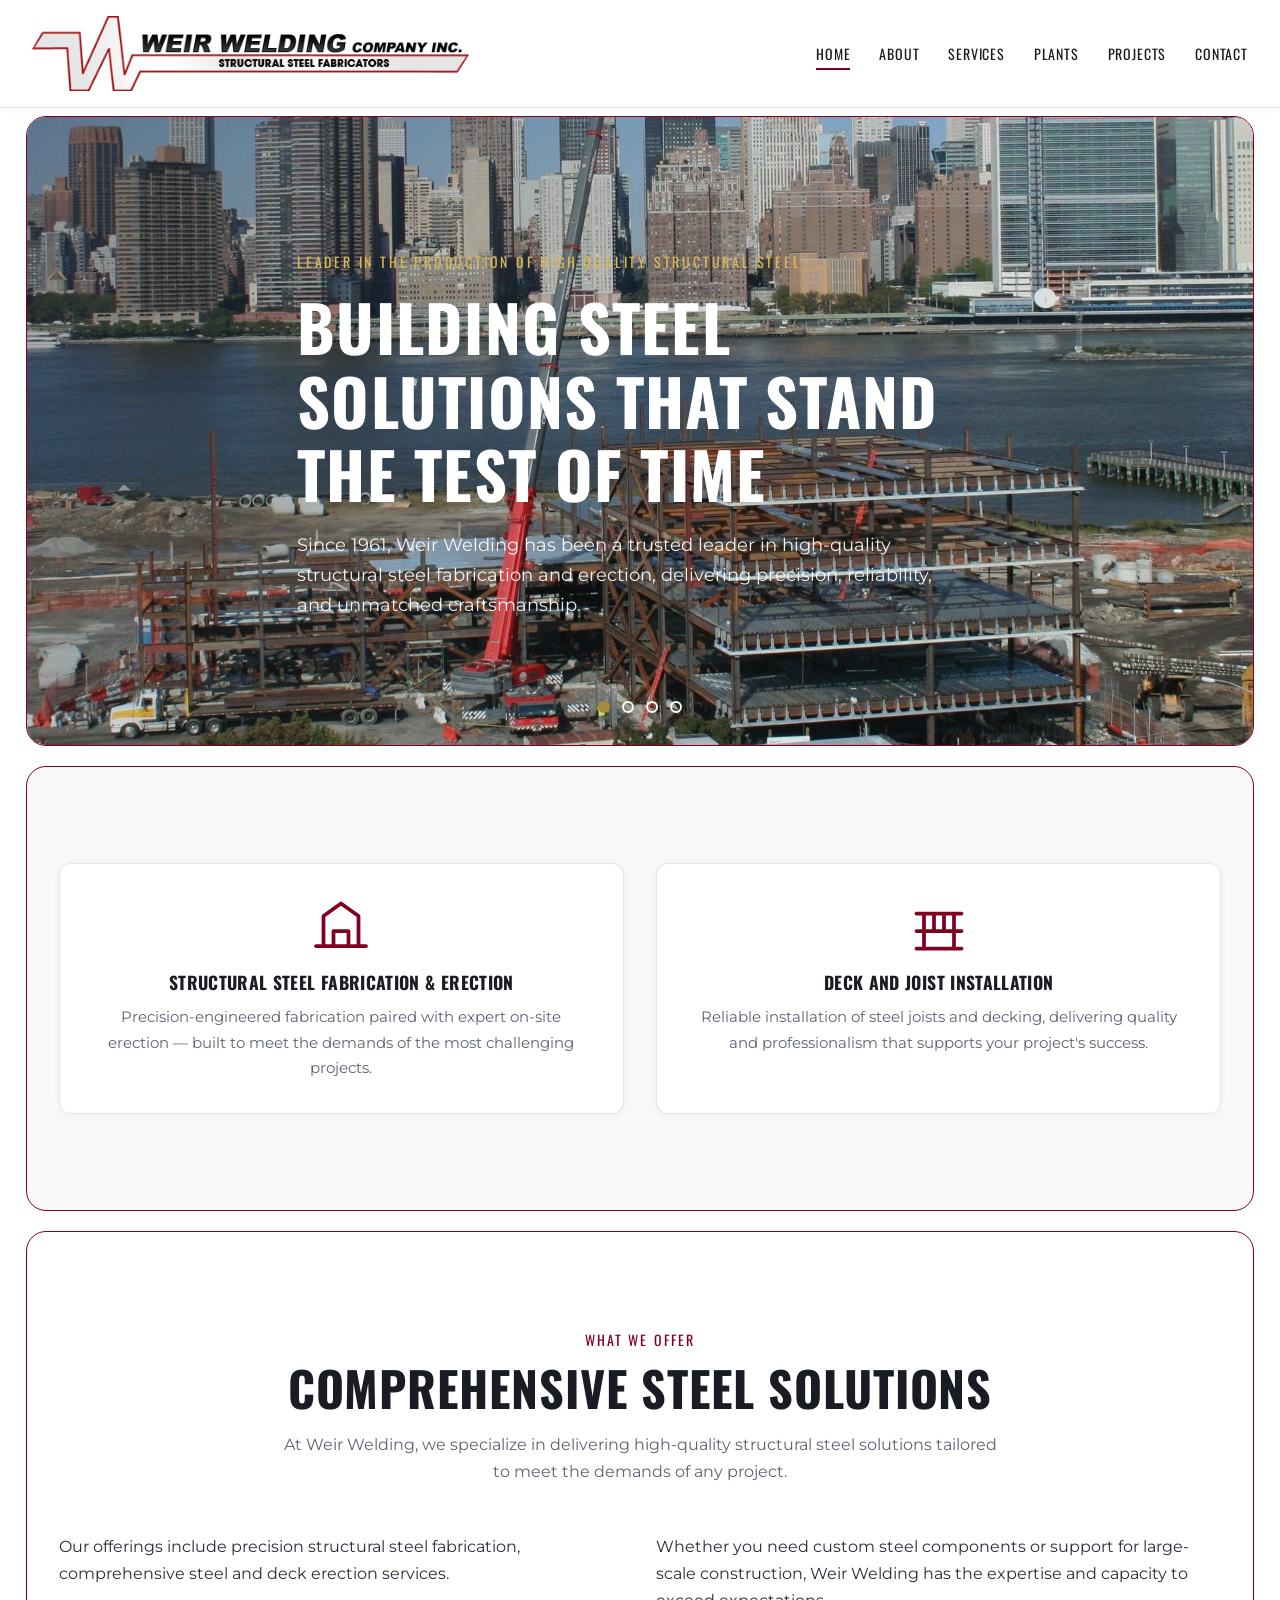
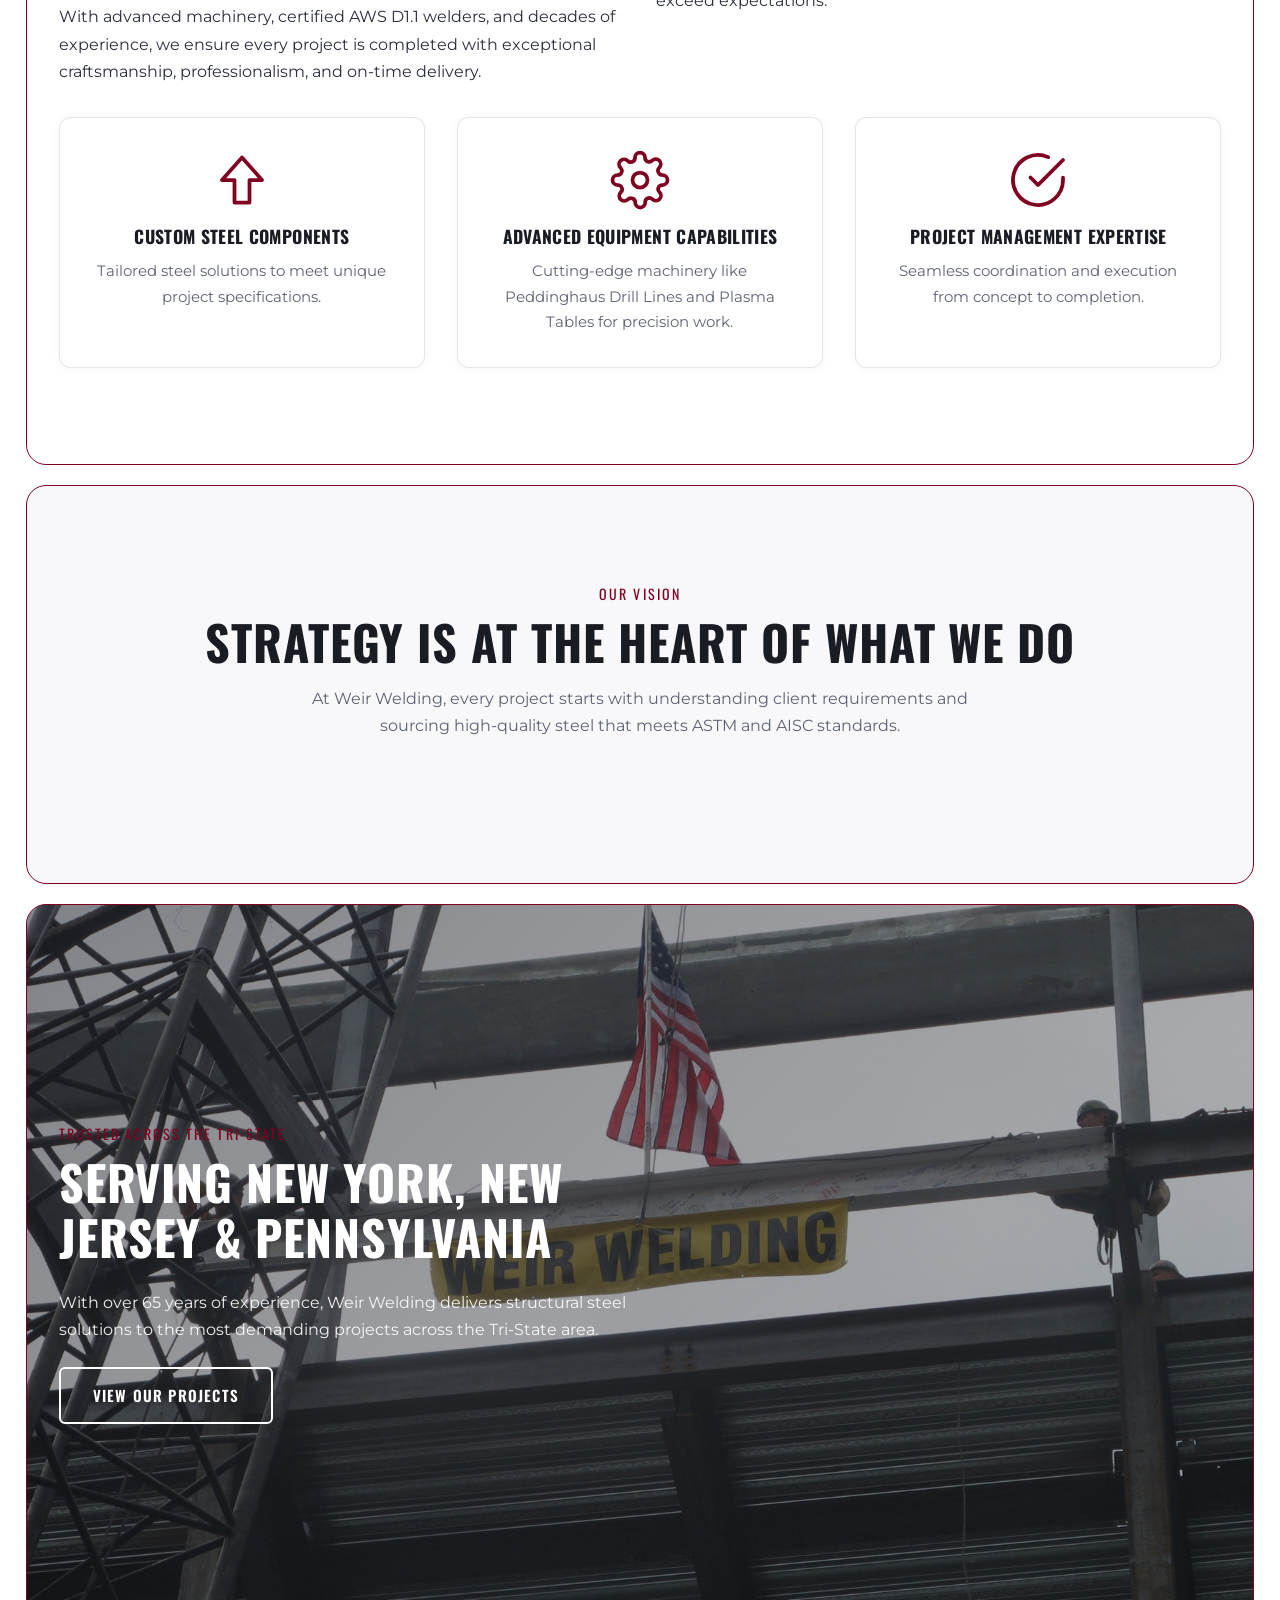
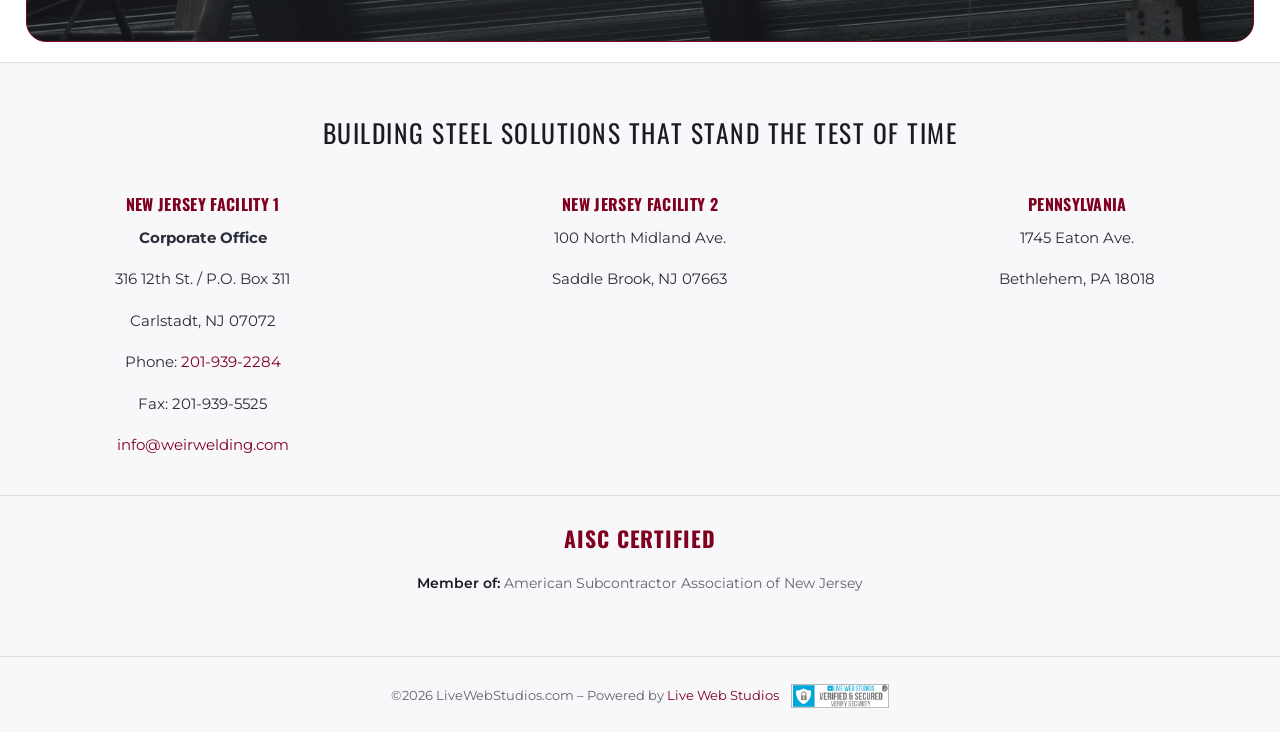
==== commit 46aa6206: "Jackie revisions: new photos, office reorder, AISC + copy changes Photos (all optimized to the -800w" ====
--- a/index.html
+++ b/index.html
@@ -229,14 +229,15 @@
   </section>
 
   <!-- ==================== NYC PRESTIGE ==================== -->
-  <section class="parallax-section">
+  <section class="parallax-section parallax-section--tall">
     <div class="parallax-section__bg">
-      <img src="assets/images/truck-statue-liberty-1200w.jpg"
-           srcset="assets/images/truck-statue-liberty-800w.jpg 800w,
-                   assets/images/truck-statue-liberty-1200w.jpg 1200w"
+      <img src="assets/images/topping-out-1200w.jpg"
+           srcset="assets/images/topping-out-800w.jpg 800w,
+                   assets/images/topping-out-1200w.jpg 1200w,
+                   assets/images/topping-out-1920w.jpg 1920w"
            sizes="100vw"
-           alt="Weir Welding truck in front of the Statue of Liberty"
-           width="1200" height="800"
+           alt="Weir Welding banner and American flag flying at a steel topping out"
+           width="1920" height="1440"
            loading="lazy">
     </div>
     <div class="parallax-section__overlay"></div>
@@ -255,11 +256,11 @@
 <div class="footer__main container">
       <p class="footer__tagline">Building Steel Solutions That Stand the Test of Time</p>
       <div class="footer__grid">
-        <div class="footer__office"><h4>Corporate Office</h4><p>NJ Division Facility 1</p><p>316 12th St. / P.O. Box 311</p><p>Carlstadt, NJ 07072</p><p>Phone: <a href="tel:+12019392284">201-939-2284</a></p><p>Fax: 201-939-5525</p><p><a href="mailto:info@weirwelding.com">info@weirwelding.com</a></p></div>
+        <div class="footer__office"><h4>New Jersey Facility 1</h4><p class="office-sub">Corporate Office</p><p>316 12th St. / P.O. Box 311</p><p>Carlstadt, NJ 07072</p><p>Phone: <a href="tel:+12019392284">201-939-2284</a></p><p>Fax: 201-939-5525</p><p><a href="mailto:info@weirwelding.com">info@weirwelding.com</a></p></div>
+        <div class="footer__office"><h4>New Jersey Facility 2</h4><p>100 North Midland Ave.</p><p>Saddle Brook, NJ 07663</p></div>
         <div class="footer__office"><h4>Pennsylvania</h4><p>1745 Eaton Ave.</p><p>Bethlehem, PA 18018</p></div>
-        <div class="footer__office"><h4>New Jersey Facility 2</h4><p>100 North Midland Ave.</p><p>Saddle Brook, NJ 07663</p></div>
-      </div>
-      <div class="footer__memberships"><p><span>AISC Certified</span></p><p><span>Member of:</span> American Subcontractor Association of New Jersey</p></div>
+      </div>
+      <div class="footer__memberships"><p><span class="footer__aisc">AISC Certified</span></p><p><span>Member of:</span> American Subcontractor Association of New Jersey</p></div>
     </div>
     <div class="footer__bottom container">
       <p>&copy;2026 LiveWebStudios.com &ndash; Powered by <a href="https://livewebstudios.com" target="_blank" rel="noopener">Live Web Studios</a></p>
--- a/assets/css/styles.css
+++ b/assets/css/styles.css
@@ -379,6 +379,29 @@
   height: 100%;
   object-fit: cover;
 }
+/* Taller banner so the photo reads at a larger scale. */
+.page-hero--tall { min-height: 68vh; }
+/* Lifts underexposed shop/yard photography. The overlay is deepened to match,
+   so opening up the shadows does not cost the overlaid copy its contrast. */
+.page-hero--bright .page-hero__bg img { filter: brightness(1.22) contrast(0.97); }
+.page-hero--bright .page-hero__overlay {
+  background: linear-gradient(180deg, rgba(30,32,40,0.52), rgba(30,32,40,0.66));
+}
+/* The Weir sign panorama (2947x995) drives the banner height, so the photo runs
+   full width at its own aspect ratio and the sign is never cropped. */
+.page-hero--sign {
+  min-height: 0;
+  aspect-ratio: 2947 / 995;
+  max-height: 72vh;
+  background: var(--color-charcoal-deep);
+}
+/* Sign sits in the lower third of the frame; keep the copy off it. */
+.page-hero--sign .page-hero__content { padding-top: 0; padding-bottom: 7rem; }
+@media (max-width: 768px) {
+  /* Too short to hold the copy once the panorama narrows; give it a floor. */
+  .page-hero--sign { aspect-ratio: auto; min-height: 52vh; }
+  .page-hero--sign .page-hero__content { padding-top: 4rem; padding-bottom: 0; }
+}
 .page-hero__overlay {
   position: absolute;
   inset: 0;
@@ -566,6 +589,11 @@
   overflow: hidden;
   background: var(--color-charcoal-deep);
 }
+/* Taller band so a portrait-ish photo gets vertical room instead of being
+   cropped to a letterbox strip. */
+.parallax-section--tall { min-height: 82vh; }
+/* Breathing room above and below the photo within the band. */
+.parallax-section--padded { padding: 4rem 0; }
 .parallax-section__bg {
   position: absolute;
   inset: -20% 0;
@@ -623,7 +651,7 @@
 }
 .quote-block__text::after {
   content: '\201D';
-  bottom: -2.75rem;
+  top: -1.5rem;
   right: -1rem;
 }
 .quote-block__author {
@@ -1058,6 +1086,13 @@
   margin-bottom: 0.3rem;
   color: var(--color-text-body);
 }
+/* Subtitle under a facility name, e.g. "Corporate Office": address-size, bold.
+   Used in the footer and in the contact page office cards. */
+.office-sub {
+  font-weight: 700;
+  color: var(--color-charcoal-deep);
+  margin-bottom: 0.5rem;
+}
 .footer__office a { color: var(--color-maroon); }
 .footer__office a:hover { text-decoration: underline; }
 
@@ -1073,6 +1108,14 @@
   margin-bottom: 0.25rem;
 }
 .footer__memberships span { font-weight: 600; color: var(--color-charcoal-deep); }
+.footer__memberships .footer__aisc {
+  font-family: var(--font-heading);
+  font-size: 1.35rem;
+  font-weight: 700;
+  letter-spacing: 0.04em;
+  color: var(--color-maroon);
+  text-transform: uppercase;
+}
 
 .footer__bottom {
   text-align: center;
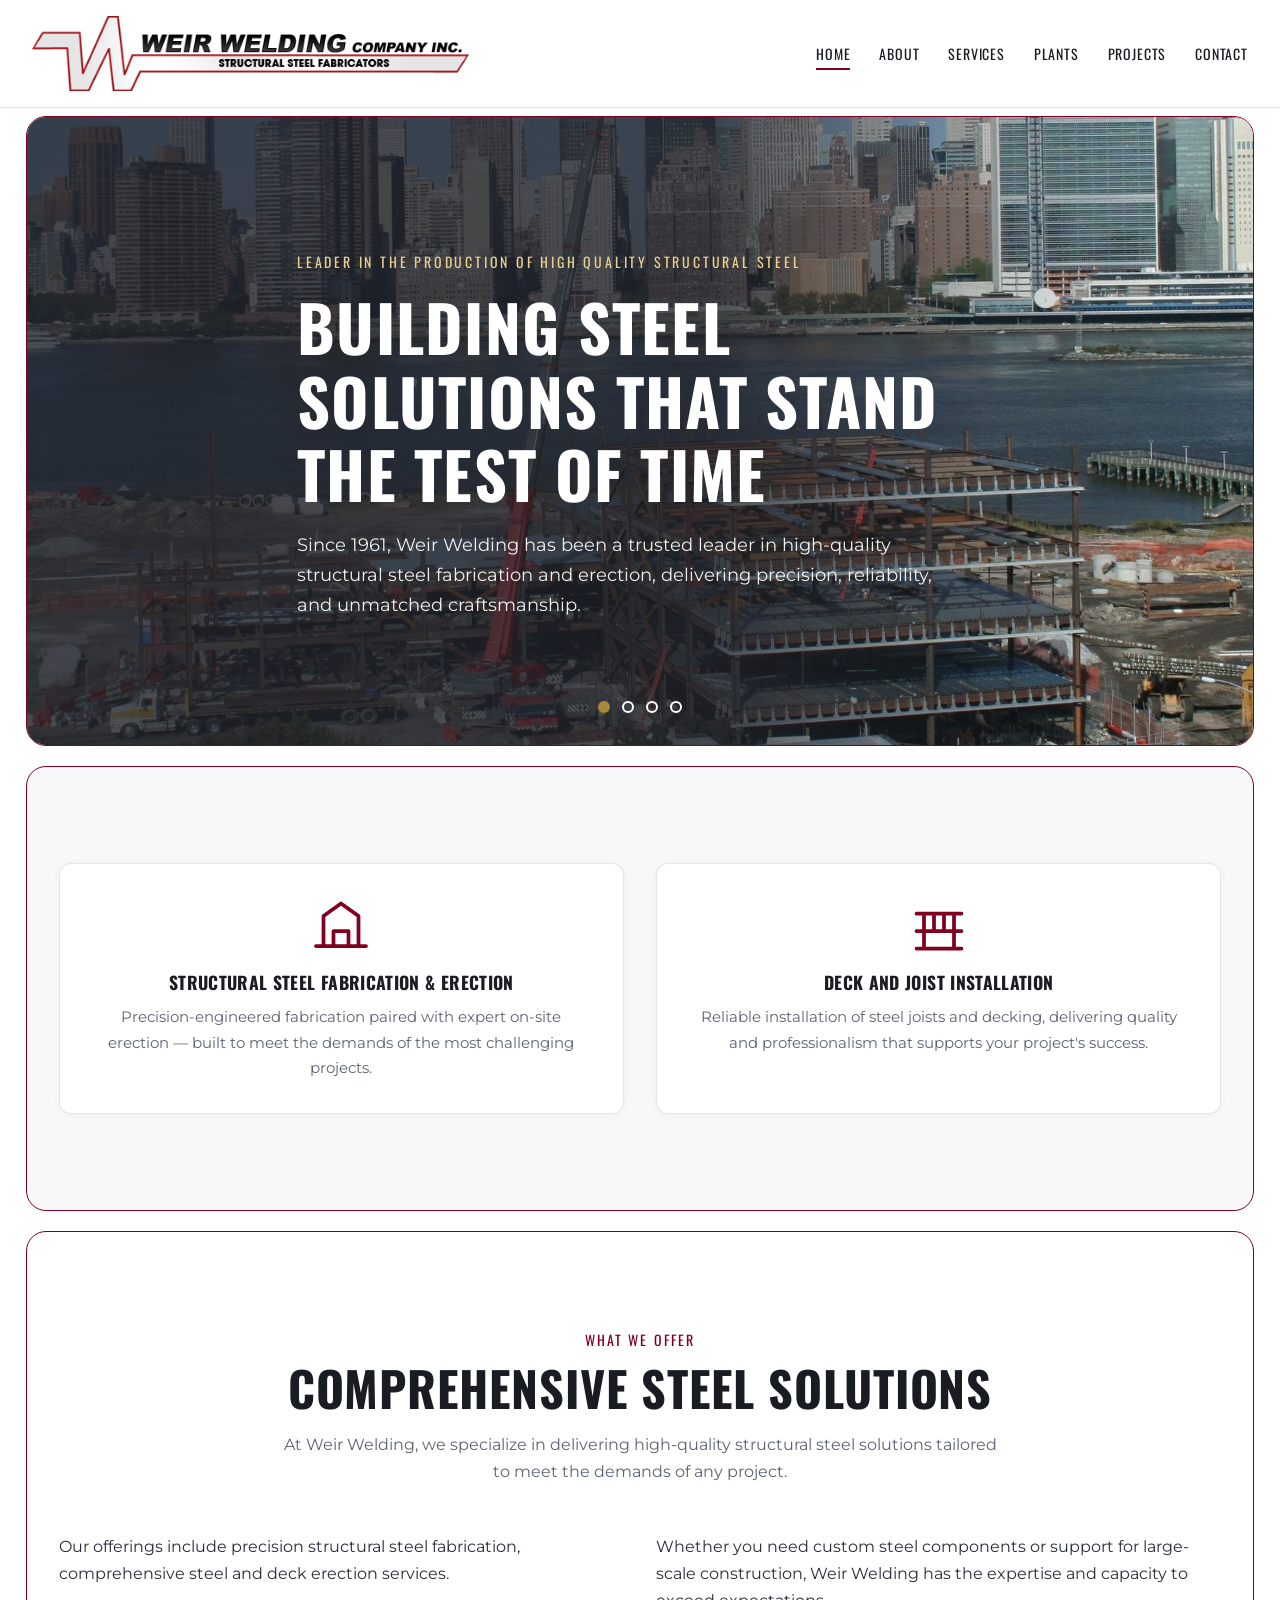
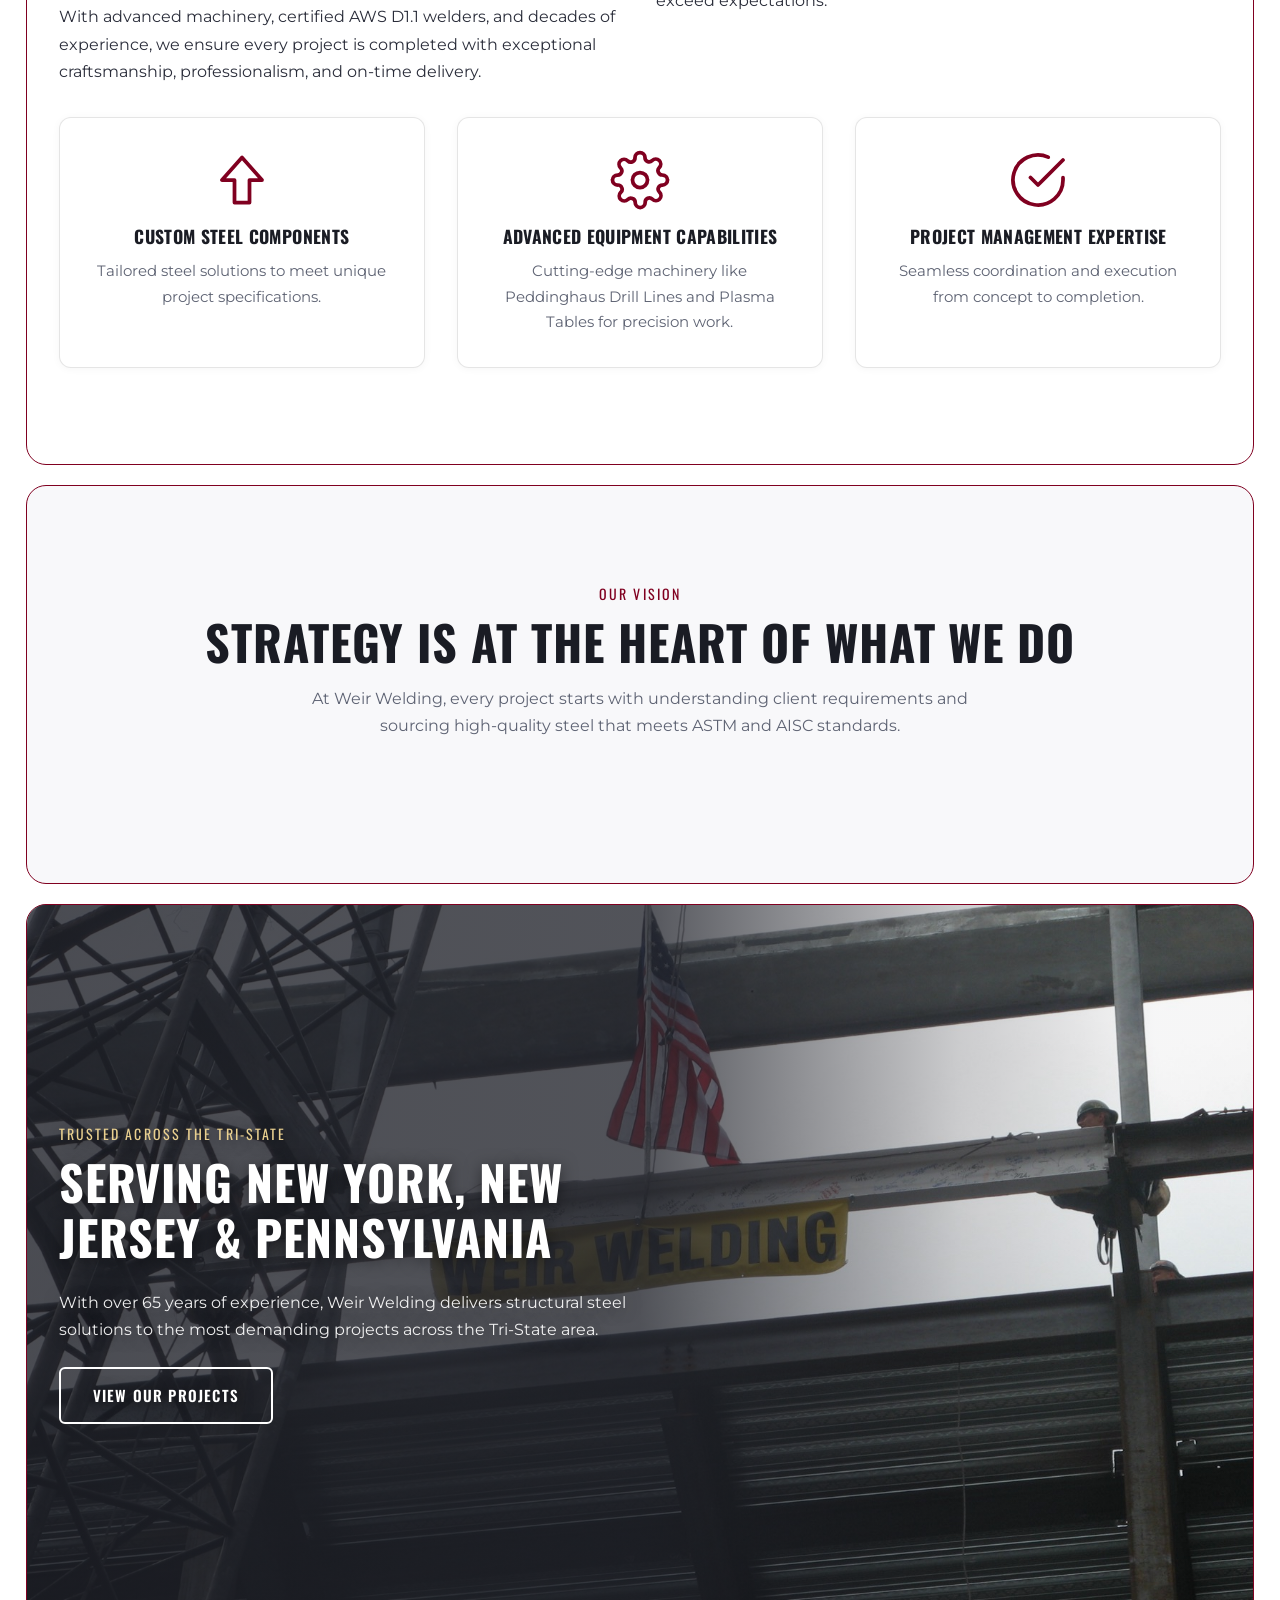
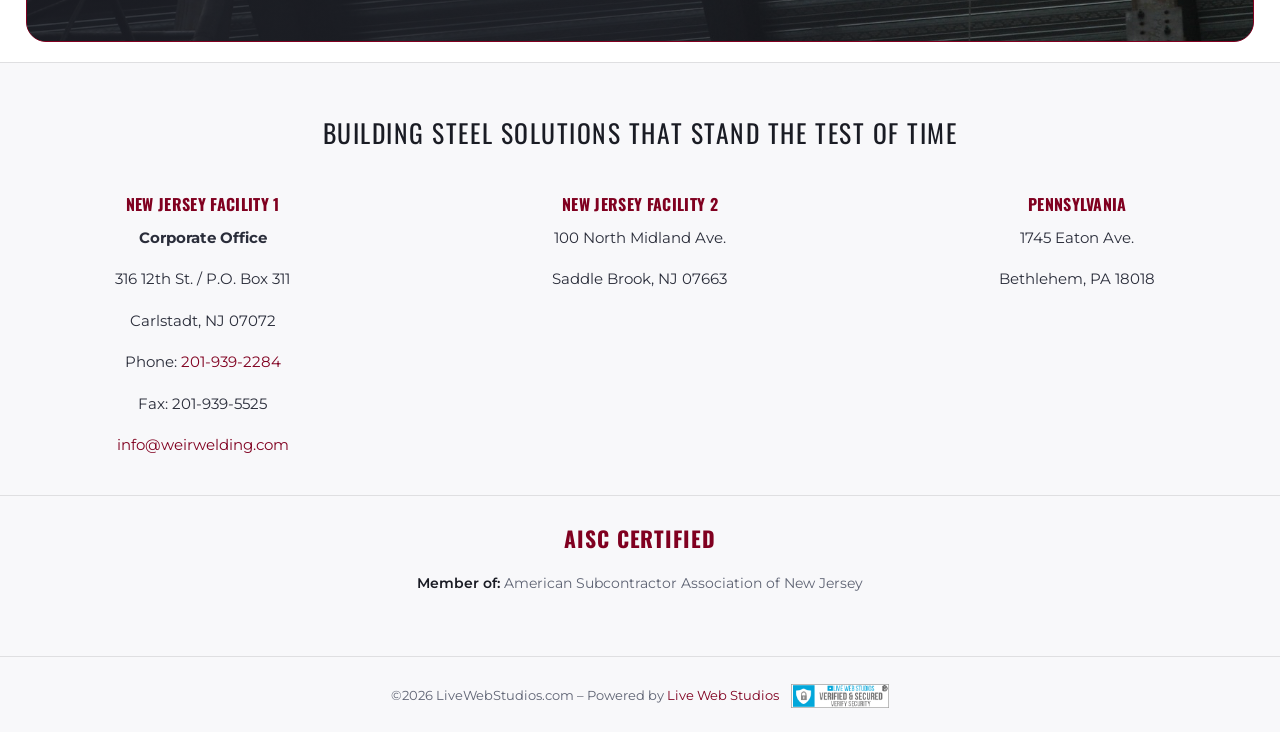
==== commit abc3c356: "Scope photo tint to text-bearing images, correct Clifton yard exposure Jackie Boros, July 22: the Ju" ====
--- a/index.html
+++ b/index.html
@@ -229,7 +229,7 @@
   </section>
 
   <!-- ==================== NYC PRESTIGE ==================== -->
-  <section class="parallax-section parallax-section--tall">
+  <section class="parallax-section parallax-section--tall parallax-section--topping">
     <div class="parallax-section__bg">
       <img src="assets/images/topping-out-1200w.jpg"
            srcset="assets/images/topping-out-800w.jpg 800w,
--- a/assets/css/styles.css
+++ b/assets/css/styles.css
@@ -44,6 +44,43 @@
   --ease: cubic-bezier(0.16, 1, 0.3, 1);
   --transition: 0.4s var(--ease);
   --transition-slow: 0.8s var(--ease);
+
+  /* --- PHOTO SCRIM TOKENS ---------------------------------------------
+     RULE: a photo carries a scrim IF AND ONLY IF copy is rendered on top
+     of it. Every other photo renders clean, at full brightness, with no
+     tint layer and no filter.
+
+     The scrim is a gradient layer over a clean source file, never a baked
+     darkened JPEG, so it stays tunable. It is strong only where the copy
+     actually sits and falls away to --scrim-edge so the rest of the
+     picture reads at true brightness. Override the tokens per photo on
+     the section: there is deliberately no single global value.
+
+       --scrim-peak   alpha directly beneath the copy
+       --scrim-edge   alpha at the far side of the frame
+       --photo-lift   per-photo brightness, 1 = untouched source
+       --scrim-rx/ry  radii of the centred scrim, as % of the frame
+       --scrim-cx/cy  where the scrim centres, so it can sit off the
+                      subject of the picture (the Weir sign, for one)
+     ------------------------------------------------------------------ */
+  --scrim-tint: 30, 32, 40;
+  --scrim-peak: 0.72;
+  --scrim-edge: 0.06;
+  --photo-lift: 1;
+  --scrim-rx: 62%;
+  --scrim-ry: 96%;
+  --scrim-cx: 50%;
+  --scrim-cy: 50%;
+  /* Vertical reach of the narrow-screen band, where the scrim runs full width. */
+  --scrim-ry-narrow: 74%;
+  --scrim-cy-narrow: 50%;
+
+  /* Gold label wherever it sits on a photo. Lifted from the flat-background
+     gold (#d9b85a) because at 14px that value only clears 4.5:1 against a
+     near-black backing: holding the brand gold here would have meant scrimming
+     every photo almost opaque. This keeps the photos bright and the label
+     legible, and applies ONLY over photos. Flat backgrounds keep #d9b85a. */
+  --color-eyebrow-on-photo: #e8cf8f;
 }
 
 /* --- RESET --- */
@@ -303,16 +340,23 @@
   from { transform: scale(1); }
   to { transform: scale(1.08); }
 }
+/* Copy sits in a left-hand column, so the scrim is weighted left and released
+   across the right of the frame where the photo carries the picture. */
 .hero__overlay {
   position: absolute;
   inset: 0;
-  background: linear-gradient(
-    135deg,
-    rgba(30,32,40,0.45) 0%,
-    rgba(30,32,40,0.20) 40%,
-    rgba(30,32,40,0.05) 100%
-  );
-}
+  background: linear-gradient(90deg,
+    rgba(var(--scrim-tint), var(--scrim-peak)) 0%,
+    rgba(var(--scrim-tint), calc(var(--scrim-peak) * 0.97)) 56%,
+    rgba(var(--scrim-tint), calc(var(--scrim-peak) * 0.30)) 80%,
+    rgba(var(--scrim-tint), var(--scrim-edge)) 93%,
+    rgba(var(--scrim-tint), var(--scrim-edge)) 100%);
+}
+/* The four slides are different exposures, so the scrim is set by whichever of
+   them needs the most: slide 4 (bridge crane, open sky) drives the value.
+   On a phone this hero's copy runs from 6% to 92% of the frame, so the narrow
+   band has to reach top to bottom here: there is no clear picture left to hold. */
+.hero { --scrim-peak: 0.80; --scrim-edge: 0.05; --scrim-ry-narrow: 104%; }
 .hero__content {
   position: relative;
   z-index: 2;
@@ -325,7 +369,7 @@
   font-size: var(--text-sm);
   text-transform: uppercase;
   letter-spacing: 0.2em;
-  color: #d9b85a;
+  color: var(--color-eyebrow-on-photo);
   margin-bottom: 1rem;
 }
 .hero h1, .hero h2, .hero h3 { color: var(--color-white); }
@@ -378,15 +422,10 @@
   width: 100%;
   height: 100%;
   object-fit: cover;
+  filter: brightness(var(--photo-lift));
 }
 /* Taller banner so the photo reads at a larger scale. */
 .page-hero--tall { min-height: 68vh; }
-/* Lifts underexposed shop/yard photography. The overlay is deepened to match,
-   so opening up the shadows does not cost the overlaid copy its contrast. */
-.page-hero--bright .page-hero__bg img { filter: brightness(1.22) contrast(0.97); }
-.page-hero--bright .page-hero__overlay {
-  background: linear-gradient(180deg, rgba(30,32,40,0.52), rgba(30,32,40,0.66));
-}
 /* The Weir sign panorama (2947x995) drives the banner height, so the photo runs
    full width at its own aspect ratio and the sign is never cropped. */
 .page-hero--sign {
@@ -402,15 +441,39 @@
   .page-hero--sign { aspect-ratio: auto; min-height: 52vh; }
   .page-hero--sign .page-hero__content { padding-top: 4rem; padding-bottom: 0; }
 }
+/* Inner-page copy is centred, so the scrim is a soft centred ellipse rather
+   than a flat wash: the middle carries the heading, the edges of the picture
+   stay at true brightness. Tuned per photo via the modifiers below. */
 .page-hero__overlay {
   position: absolute;
   inset: 0;
-  background: linear-gradient(180deg, rgba(30,32,40,0.35), rgba(30,32,40,0.55));
-}
+  background: radial-gradient(ellipse var(--scrim-rx) var(--scrim-ry) at var(--scrim-cx) var(--scrim-cy),
+    rgba(var(--scrim-tint), var(--scrim-peak)) 0%,
+    rgba(var(--scrim-tint), calc(var(--scrim-peak) * 0.96)) 46%,
+    rgba(var(--scrim-tint), calc(var(--scrim-peak) * 0.34)) 76%,
+    rgba(var(--scrim-tint), var(--scrim-edge)) 92%,
+    rgba(var(--scrim-tint), var(--scrim-edge)) 100%);
+}
+/* Per-photo scrim strength. Each value is the lowest that holds 4.5:1 for body
+   copy and 3:1 for the display heading over that specific picture, measured
+   against the actual pixels under each line of type, plus a small margin for
+   the narrower breakpoints. No photo is darkened more than its own exposure
+   requires, which is why these values are all different. */
+/* The sign is the subject and sits in the lower third, so this scrim rides
+   above it: centred at 42% with a shorter vertical radius, releasing the
+   bottom of the frame where the sign actually is. */
+.page-hero--sign     { --scrim-peak: 0.50; --scrim-edge: 0.12;
+                       --scrim-ry: 62%; --scrim-cy: 42%; }  /* weir-sign, dusk */
+.page-hero--contact  { --scrim-peak: 0.74; --scrim-edge: 0.10; }  /* shop-interior-beams */
+.page-hero--services { --scrim-peak: 0.74; --scrim-edge: 0.08; }  /* fabrication-shop-interior */
+.page-hero--projects { --scrim-peak: 0.78; --scrim-edge: 0.08; }  /* clifton-yards, open sky */
+.page-hero--plants   { --scrim-peak: 0.80; --scrim-edge: 0.08; }  /* bethlehem aerial, brightest */
+
 .page-hero__content {
   position: relative;
   z-index: 2;
   padding-top: 5rem;
+  text-shadow: 0 2px 18px rgba(0,0,0,0.55);
 }
 .page-hero__eyebrow {
   display: block;
@@ -418,7 +481,7 @@
   font-size: var(--text-sm);
   text-transform: uppercase;
   letter-spacing: 0.2em;
-  color: #d9b85a;
+  color: var(--color-eyebrow-on-photo);
   margin-bottom: 0.5rem;
 }
 .page-hero h1, .page-hero h2, .page-hero h3 { color: var(--color-white); }
@@ -433,7 +496,7 @@
   color: rgba(255,255,255,0.85);
   margin-top: 1rem;
 }
-.breadcrumb a { color: #d9b85a; }
+.breadcrumb a { color: var(--color-eyebrow-on-photo); }
 .breadcrumb a:hover { text-decoration: underline; }
 .breadcrumb span { margin: 0 0.5rem; color: rgba(255,255,255,0.6); }
 
@@ -602,16 +665,62 @@
   width: 100%;
   height: 100%;
   object-fit: cover;
-}
+  filter: brightness(var(--photo-lift));
+}
+/* Copy sits in a left-hand column, so shade the left and let the right side of
+   the photo (flag, sign, trucks) show at true brightness instead of a flat wash. */
 .parallax-section__overlay {
   position: absolute;
   inset: 0;
-  background: linear-gradient(135deg, rgba(30,32,40,0.55), rgba(30,32,40,0.30));
+  background: linear-gradient(90deg,
+    rgba(var(--scrim-tint), var(--scrim-peak)) 0%,
+    rgba(var(--scrim-tint), calc(var(--scrim-peak) * 0.96)) 50%,
+    rgba(var(--scrim-tint), calc(var(--scrim-peak) * 0.28)) 76%,
+    rgba(var(--scrim-tint), var(--scrim-edge)) 92%,
+    rgba(var(--scrim-tint), var(--scrim-edge)) 100%);
+}
+/* Where the band centres its copy instead, the scrim has to centre with it or
+   the heading runs off the shaded side of the frame. */
+.parallax-section:has(.parallax-section__content.text-center) .parallax-section__overlay {
+  background: radial-gradient(ellipse 82% 78% at 50% 50%,
+    rgba(var(--scrim-tint), var(--scrim-peak)) 0%,
+    rgba(var(--scrim-tint), calc(var(--scrim-peak) * 0.94)) 52%,
+    rgba(var(--scrim-tint), calc(var(--scrim-peak) * 0.38)) 80%,
+    rgba(var(--scrim-tint), var(--scrim-edge)) 100%);
+}
+/* Per-photo scrim strength for the image bands. */
+.parallax-section--topping     { --scrim-peak: 0.80; --scrim-edge: 0.04; }
+.parallax-section--fleet       { --scrim-peak: 0.78; --scrim-edge: 0.04; }
+.parallax-section--connections { --scrim-peak: 0.64; --scrim-edge: 0.06; }
+
+/* Below the column breakpoint the copy stops sitting in a lane and runs the
+   full width, so there is no clean side left to release. The scrim turns into a
+   horizontal band instead: full strength across the width where the type is,
+   releasing at the top and bottom of the frame so the picture still opens up
+   above and below the copy rather than going flat under one wash. Strength is
+   still each photo's own token. */
+@media (max-width: 1024px) {
+  .hero__overlay,
+  .page-hero__overlay,
+  .parallax-section__overlay,
+  .parallax-section:has(.parallax-section__content.text-center) .parallax-section__overlay {
+    background: radial-gradient(ellipse 150% var(--scrim-ry-narrow) at 50% var(--scrim-cy-narrow),
+      rgba(var(--scrim-tint), var(--scrim-peak)) 0%,
+      rgba(var(--scrim-tint), calc(var(--scrim-peak) * 0.96)) 54%,
+      rgba(var(--scrim-tint), calc(var(--scrim-peak) * 0.40)) 84%,
+      rgba(var(--scrim-tint), var(--scrim-edge)) 100%);
+  }
+}
+/* The eyebrow rides the same photo as the heading, so it takes the on-photo
+   colour rather than the maroon used against flat page backgrounds. */
+.parallax-section__content .section-header__eyebrow {
+  color: var(--color-eyebrow-on-photo);
 }
 .parallax-section__content {
   position: relative;
   z-index: 2;
   color: var(--color-white);
+  text-shadow: 0 2px 16px rgba(0,0,0,0.5);
 }
 .parallax-section h1, .parallax-section h2, .parallax-section h3 { color: var(--color-white); }
 .parallax-section p { color: rgba(255,255,255,0.92); }
